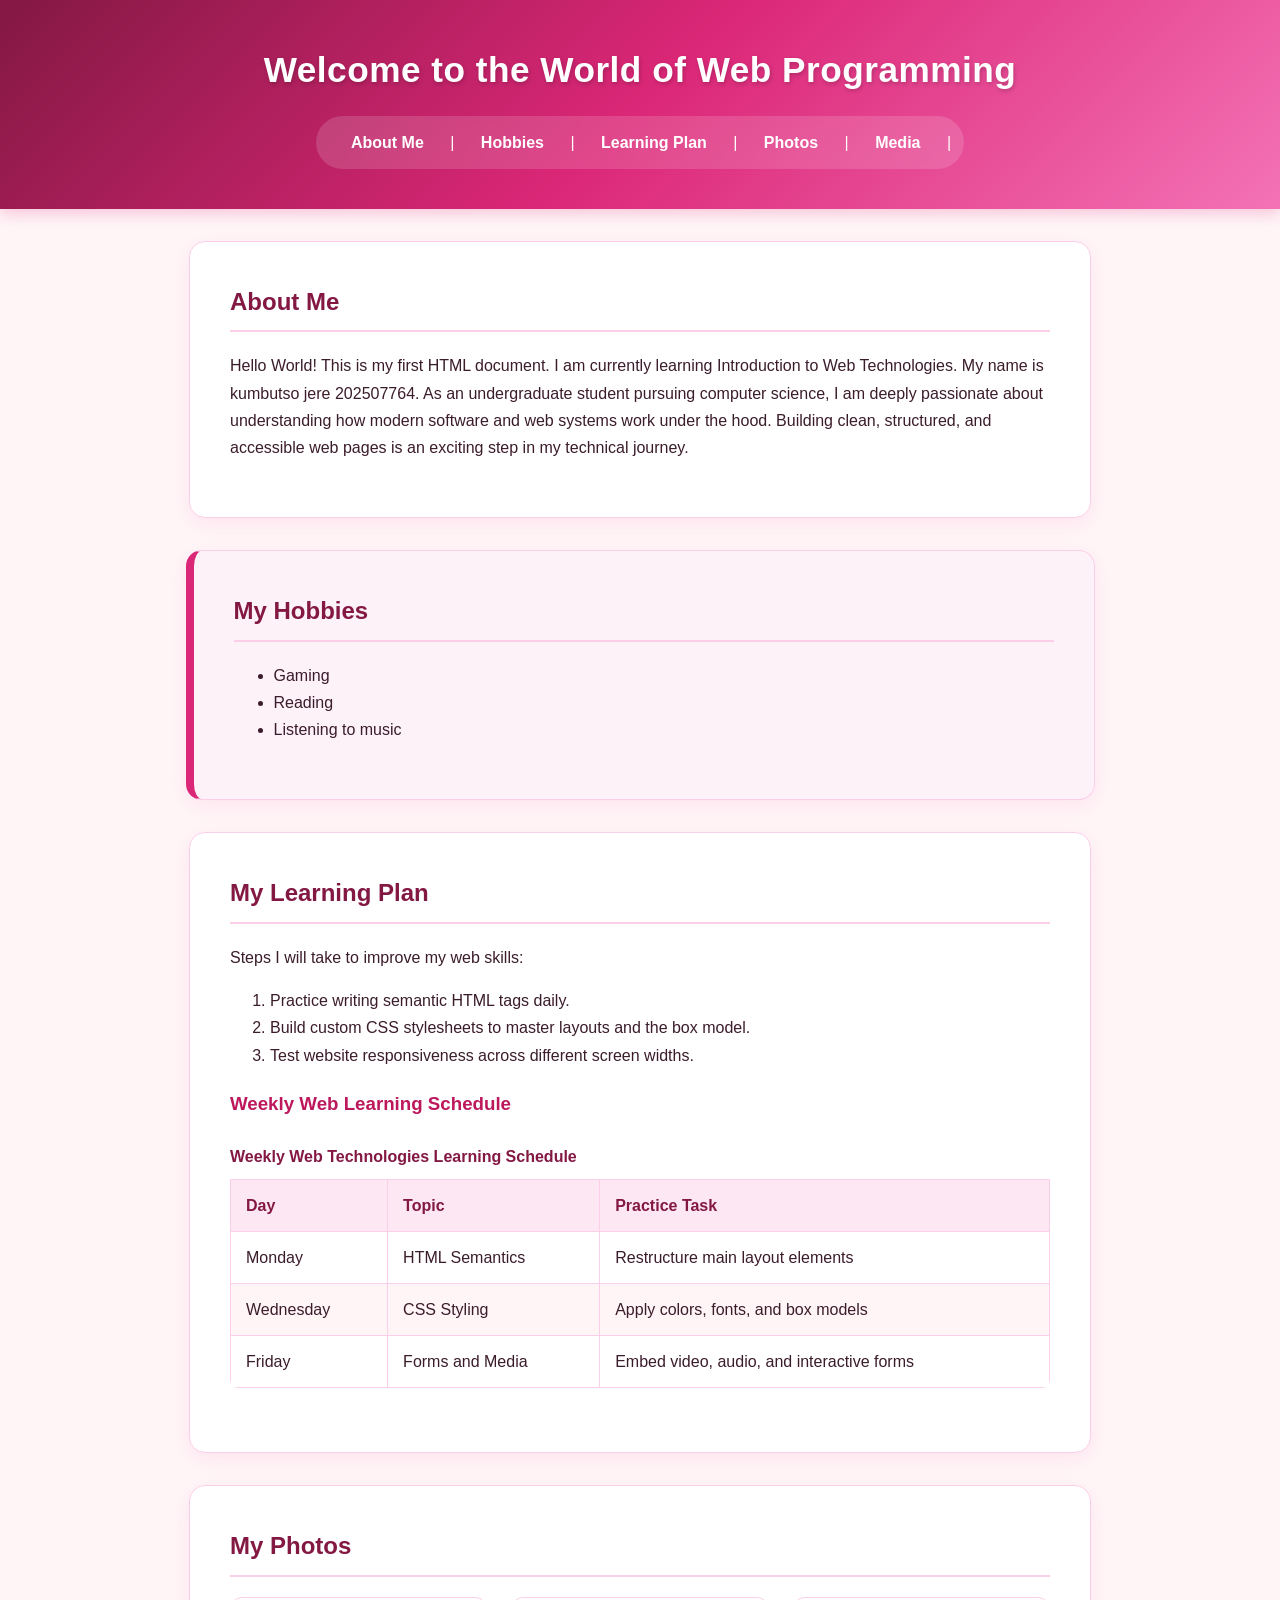
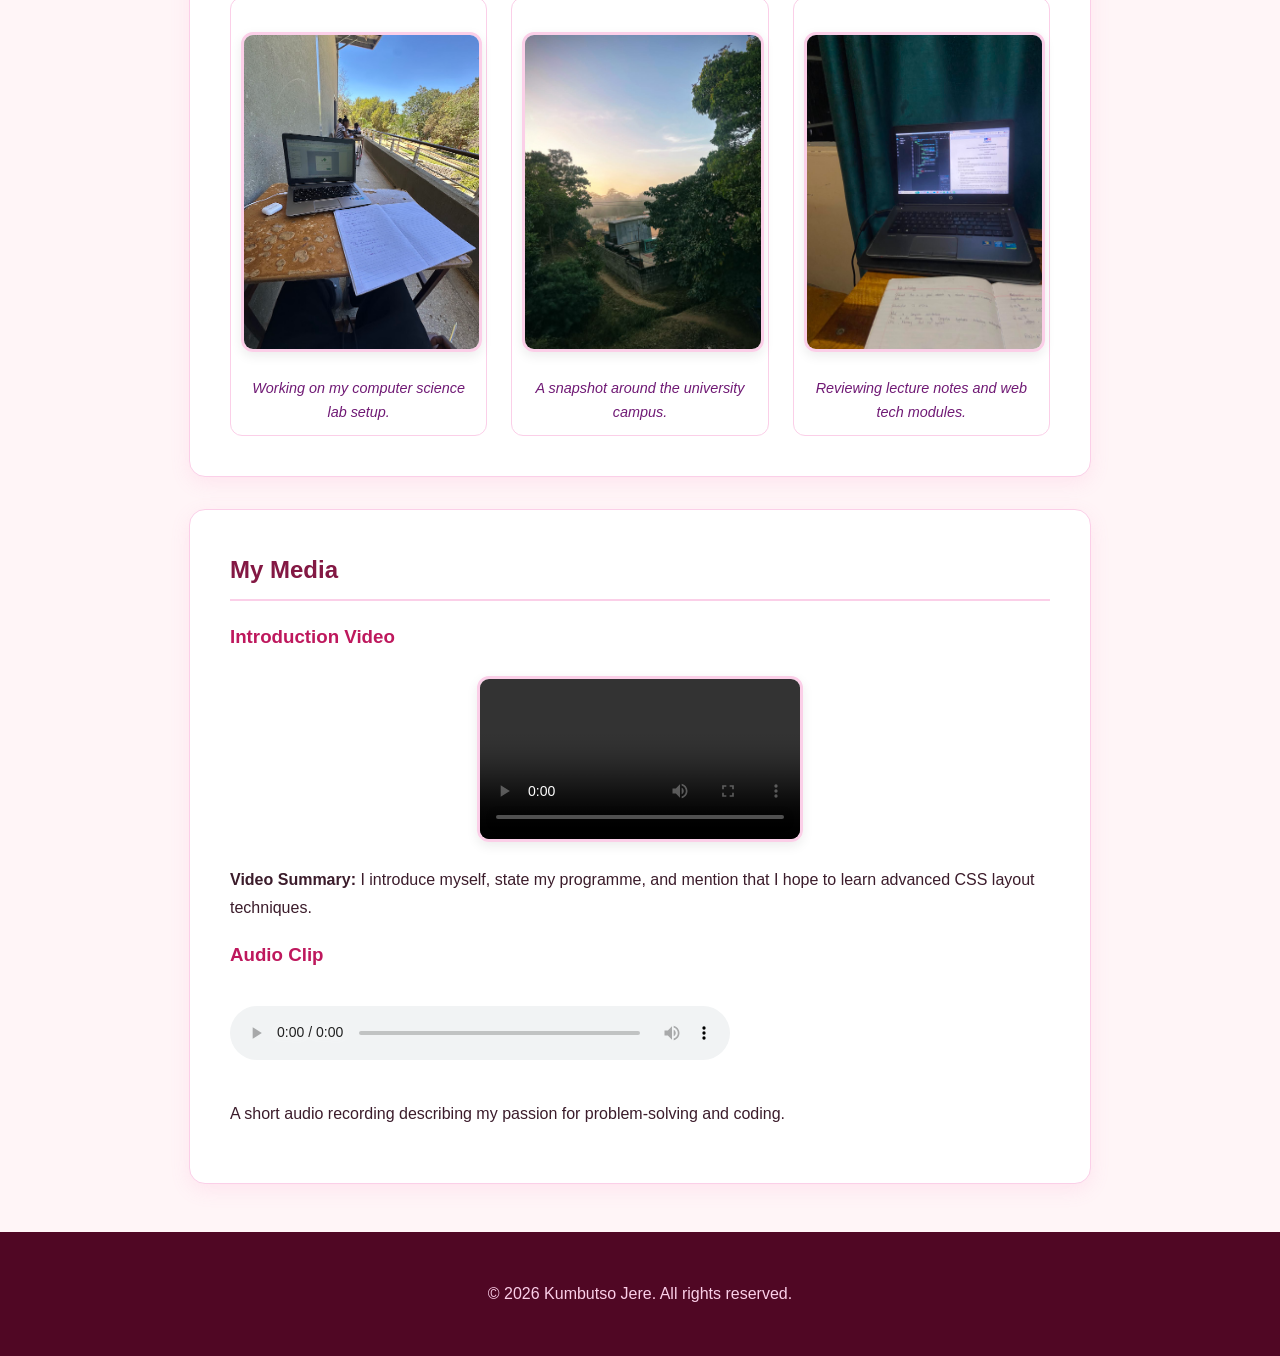
==== index.html @ 0c5e3a0d "first commit" ====
<!DOCTYPE html>
<html lang="en">
<head>
    <meta charset="UTF-8">
    <meta name="viewport" content="width=device-width, initial-scale=1.0">
    <title>Kumbutso Jere - Student Portfolio</title>
    <!-- Link your external stylesheet -->
    <link rel="stylesheet" href="css/styles.css">
</head>
<body>

    <!-- Header & Navigation -->
    <header>
        <h1>Welcome to the World of Web Programming</h1>
        <nav>
            <a href="#about">About Me</a> |
            <a href="#hobbies">Hobbies</a> |
            <a href="#learning-plan">Learning Plan</a> |
            <a href="#photos">Photos</a> |
            <a href="#media">Media</a> |
        </nav>
    </header>

    <!-- Main Content Area -->
    <main>

        <!-- Section 1: About Me -->
        <section id="about" class="content-section">
            <h2>About Me</h2>
            <p>Hello World! This is my first HTML document.
                 I am currently learning Introduction to Web Technologies. My name is kumbutso jere 202507764.
                 As an undergraduate student pursuing computer science, I am deeply passionate about understanding how modern software and web systems work under the hood. Building clean, structured, and accessible web pages is an exciting step in my technical journey.</p>
        </section>

        <!-- Section 2: Hobbies -->
        <section id="hobbies" class="content-section">
            <h2>My Hobbies</h2>
            <!-- Fixed hobby list items -->
            <ul>
                <li>Gaming</li>
                <li>Reading</li>
                <li>Listening to music</li>
            </ul>
        </section>

        <!-- Section 3: Learning Plan -->
        <section id="learning-plan" class="content-section">
            <h2>My Learning Plan</h2>
            <p>Steps I will take to improve my web skills:</p>
            <ol>
                <li>Practice writing semantic HTML tags daily.</li>
                <li>Build custom CSS stylesheets to master layouts and the box model.</li>
                <li>Test website responsiveness across different screen widths.</li>
            </ol>

            <h3>Weekly Web Learning Schedule</h3>
            <table>
                <caption>Weekly Web Technologies Learning Schedule</caption>
                <thead>
                    <tr>
                        <th>Day</th>
                        <th>Topic</th>
                        <th>Practice Task</th>
                    </tr>
                </thead>
                <tbody>
                    <tr>
                        <td>Monday</td>
                        <td>HTML Semantics</td>
                        <td>Restructure main layout elements</td>
                    </tr>
                    <tr>
                        <td>Wednesday</td>
                        <td>CSS Styling</td>
                        <td>Apply colors, fonts, and box models</td>
                    </tr>
                    <tr>
                        <td>Friday</td>
                        <td>Forms and Media</td>
                        <td>Embed video, audio, and interactive forms</td>
                    </tr>
                </tbody>
            </table>
        </section>

        <!-- Section 4: Photos -->
        <section id="photos" class="content-section">
            <h2>My Photos</h2>
            <div class="gallery">
                <figure>
                    <img src="images/photo1.jpeg" alt="Student working on computer setup">
                    <figcaption>Working on my computer science lab setup.</figcaption>
                </figure>
                <figure>
                    <img src="images/photo2.jpeg" alt="Campus grounds at university">
                    <figcaption>A snapshot around the university campus.</figcaption>
                </figure>
                <figure>
                    <img src="images/photo3.jpeg" alt="Textbook and notes open for studying">
                    <figcaption>Reviewing lecture notes and web tech modules.</figcaption>
                </figure>
            </div>
        </section>

        <!-- Section 5: Media -->
        <section id="media" class="content-section">
            <h2>My Media</h2>
            
            <h3>Introduction Video</h3>
            <video controls width="320">
                <source src="videos/intro.mp4" type="video/mp4">
                Your browser does not support the video tag.
            </video>
            <p><strong>Video Summary:</strong> I introduce myself, state my programme, and mention that I hope to learn advanced CSS layout techniques.</p>

            <h3>Audio Clip</h3>
            <audio controls>
                <source src="videos/voice.mp3" type="audio/mpeg">
                Your browser does not support the audio element.
            </audio>
            <p>A short audio recording describing my passion for problem-solving and coding.</p>
        </section>
    </main>

    <!-- Footer -->
    <footer>
        <p>&copy; 2026 Kumbutso Jere. All rights reserved.</p>
    </footer>

</body>
</html>
---- css/styles.css ----
/* ==========================================================================
   ICT251 Activity 2 Stylesheet - Modern Pink & Plum Aesthetic
   ========================================================================== */

/* --- 1. Base Styles & Typography --- */
body {
    font-family: 'Segoe UI', Tahoma, Geneva, Verdana, sans-serif;
    line-height: 1.7;
    color: #3b1c2b; /* Deep plum text for soft, high-contrast readability */
    background-color: #fff5f7; /* Very light blush pink background */
    margin: 0;
    padding: 0;
}

/* --- 2. Header & Banner Design --- */
header {
    background: linear-gradient(135deg, #831843 0%, #db2777 50%, #f472b6 100%);
    color: #ffffff;
    padding: 2.5rem 1rem;
    text-align: center;
    box-shadow: 0 4px 15px rgba(219, 39, 119, 0.25);
}

header h1 {
    color: #ffffff;
    margin: 0 0 1rem 0;
    font-size: 2.2rem;
    letter-spacing: 0.5px;
    text-shadow: 1px 2px 4px rgba(0, 0, 0, 0.2);
}

/* --- 3. Navigation Bar & Hover States --- */
nav {
    background-color: rgba(255, 255, 255, 0.15);
    padding: 0.8rem;
    border-radius: 30px;
    display: inline-block;
    backdrop-filter: blur(5px);
}

nav a {
    color: #ffffff;
    text-decoration: none;
    margin: 0 10px;
    font-weight: 600;
    padding: 6px 12px;
    border-radius: 20px;
    transition: all 0.3s ease;
}

/* Interactive Hover and Focus States */
nav a:hover, nav a:focus {
    background-color: #ffffff;
    color: #831843;
    box-shadow: 0 2px 8px rgba(0, 0, 0, 0.15);
    outline: none;
}

/* General Link Styling */
a {
    color: #db2777;
    text-decoration: none;
    font-weight: 600;
}

a:hover, a:focus {
    color: #9d174d;
    text-decoration: underline;
}

/* --- 4. Main Headings --- */
h2 {
    color: #831843; /* Deep rose-plum heading color */
    border-bottom: 2px solid #fbcfe8;
    padding-bottom: 0.5rem;
    margin-top: 0;
}

h3 {
    color: #be185d;
}

/* --- 5. Class Selector: Repeated Content Card Sections (Box Model) --- */
.content-section {
    background-color: #ffffff;
    padding: 2.5rem;
    margin: 2rem auto;
    max-width: 820px;
    border: 1px solid #fbcfe8; /* Soft pink border */
    border-radius: 16px;
    box-shadow: 0 6px 20px rgba(244, 114, 182, 0.12); /* Subtle rosy shadow */
}

/* --- 6. ID Selector: Unique Section Styling --- */
#hobbies {
    background-color: #fdf2f8; /* Soft pastel pink fill */
    border-left: 8px solid #db2777; /* Bold pink accent bar */
}

/* --- 7. Element Selectors: Responsive Media --- */
img, video {
    max-width: 100%;
    height: auto;
    display: block;
    margin: 1.5rem auto;
    border-radius: 12px;
    border: 3px solid #fbcfe8;
    box-shadow: 0 4px 12px rgba(0, 0, 0, 0.08);
}

audio {
    width: 100%;
    max-width: 500px;
    margin: 1rem 0;
}

/* Photo Gallery Styling */
.gallery {
    display: flex;
    flex-wrap: wrap;
    gap: 1.5rem;
    justify-content: center;
}

.gallery figure {
    margin: 0;
    flex: 1 1 220px;
    max-width: 260px;
    background: #fff;
    padding: 10px;
    border-radius: 12px;
    border: 1px solid #fbcfe8;
}

.gallery figcaption {
    text-align: center;
    font-size: 0.9rem;
    color: #701a75;
    margin-top: 0.5rem;
    font-style: italic;
}

/* --- 8. Table Styling --- */
table {
    width: 100%;
    border-collapse: collapse;
    margin: 1.5rem 0;
    overflow: hidden;
    border-radius: 8px;
}

caption {
    font-weight: bold;
    color: #831843;
    margin-bottom: 0.5rem;
    text-align: left;
}

th, td {
    border: 1px solid #fbcfe8;
    padding: 12px 15px;
    text-align: left;
}

th {
    background-color: #fce7f3; /* Light pink table headers */
    color: #831843;
    font-weight: 700;
}

tr:nth-child(even) {
    background-color: #fff5f7; /* Alternating row blush tint */
}

/* --- 9. Form & Input Control Styling --- */
form div {
    margin-bottom: 1.2rem;
}

label {
    display: block;
    margin-bottom: 0.5rem;
    font-weight: 600;
    color: #831843;
}

input, textarea {
    width: 100%;
    padding: 12px;
    border: 1.5px solid #fbcfe8;
    border-radius: 8px;
    font-size: 1rem;
    box-sizing: border-box;
    background-color: #fffdfd;
    transition: border-color 0.3s, box-shadow 0.3s;
}

/* Form Focus Highlight */
input:focus, textarea:focus {
    border-color: #db2777;
    outline: none;
    box-shadow: 0 0 0 3px rgba(219, 39, 119, 0.2);
}

/* Pink Submit Button with Hover State */
button[type="submit"] {
    background: linear-gradient(135deg, #ec4899 0%, #db2777 100%);
    color: #ffffff;
    padding: 14px 28px;
    border: none;
    border-radius: 25px;
    font-size: 1rem;
    font-weight: 700;
    cursor: pointer;
    box-shadow: 0 4px 12px rgba(219, 39, 119, 0.3);
    transition: transform 0.2s, box-shadow 0.2s, background 0.3s;
}

button[type="submit"]:hover, button[type="submit"]:focus {
    background: linear-gradient(135deg, #db2777 0%, #be185d 100%);
    transform: translateY(-2px);
    box-shadow: 0 6px 16px rgba(190, 24, 93, 0.4);
    outline: none;
}

/* --- 10. Footer Styling --- */
footer {
    text-align: center;
    padding: 2rem;
    background-color: #500724; /* Dark plum footer */
    color: #fbcfe8;
    margin-top: 3rem;
}
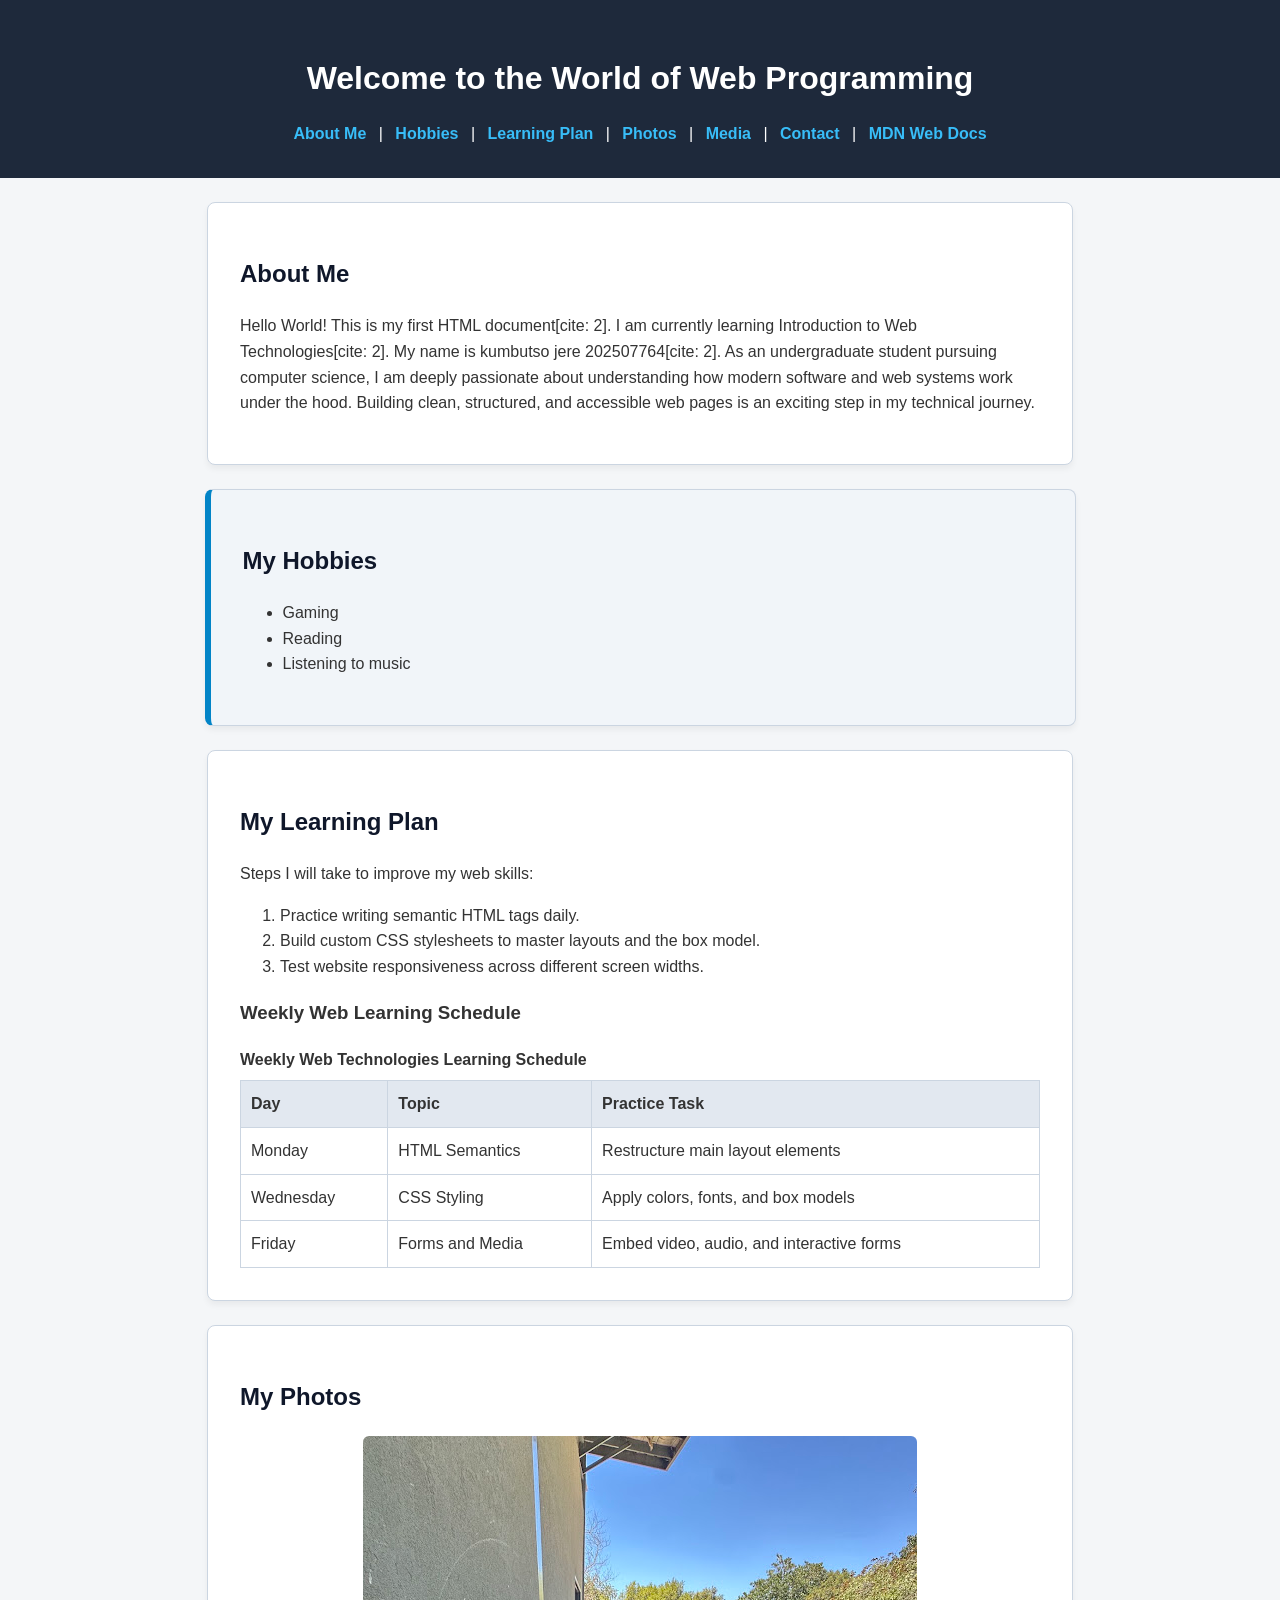
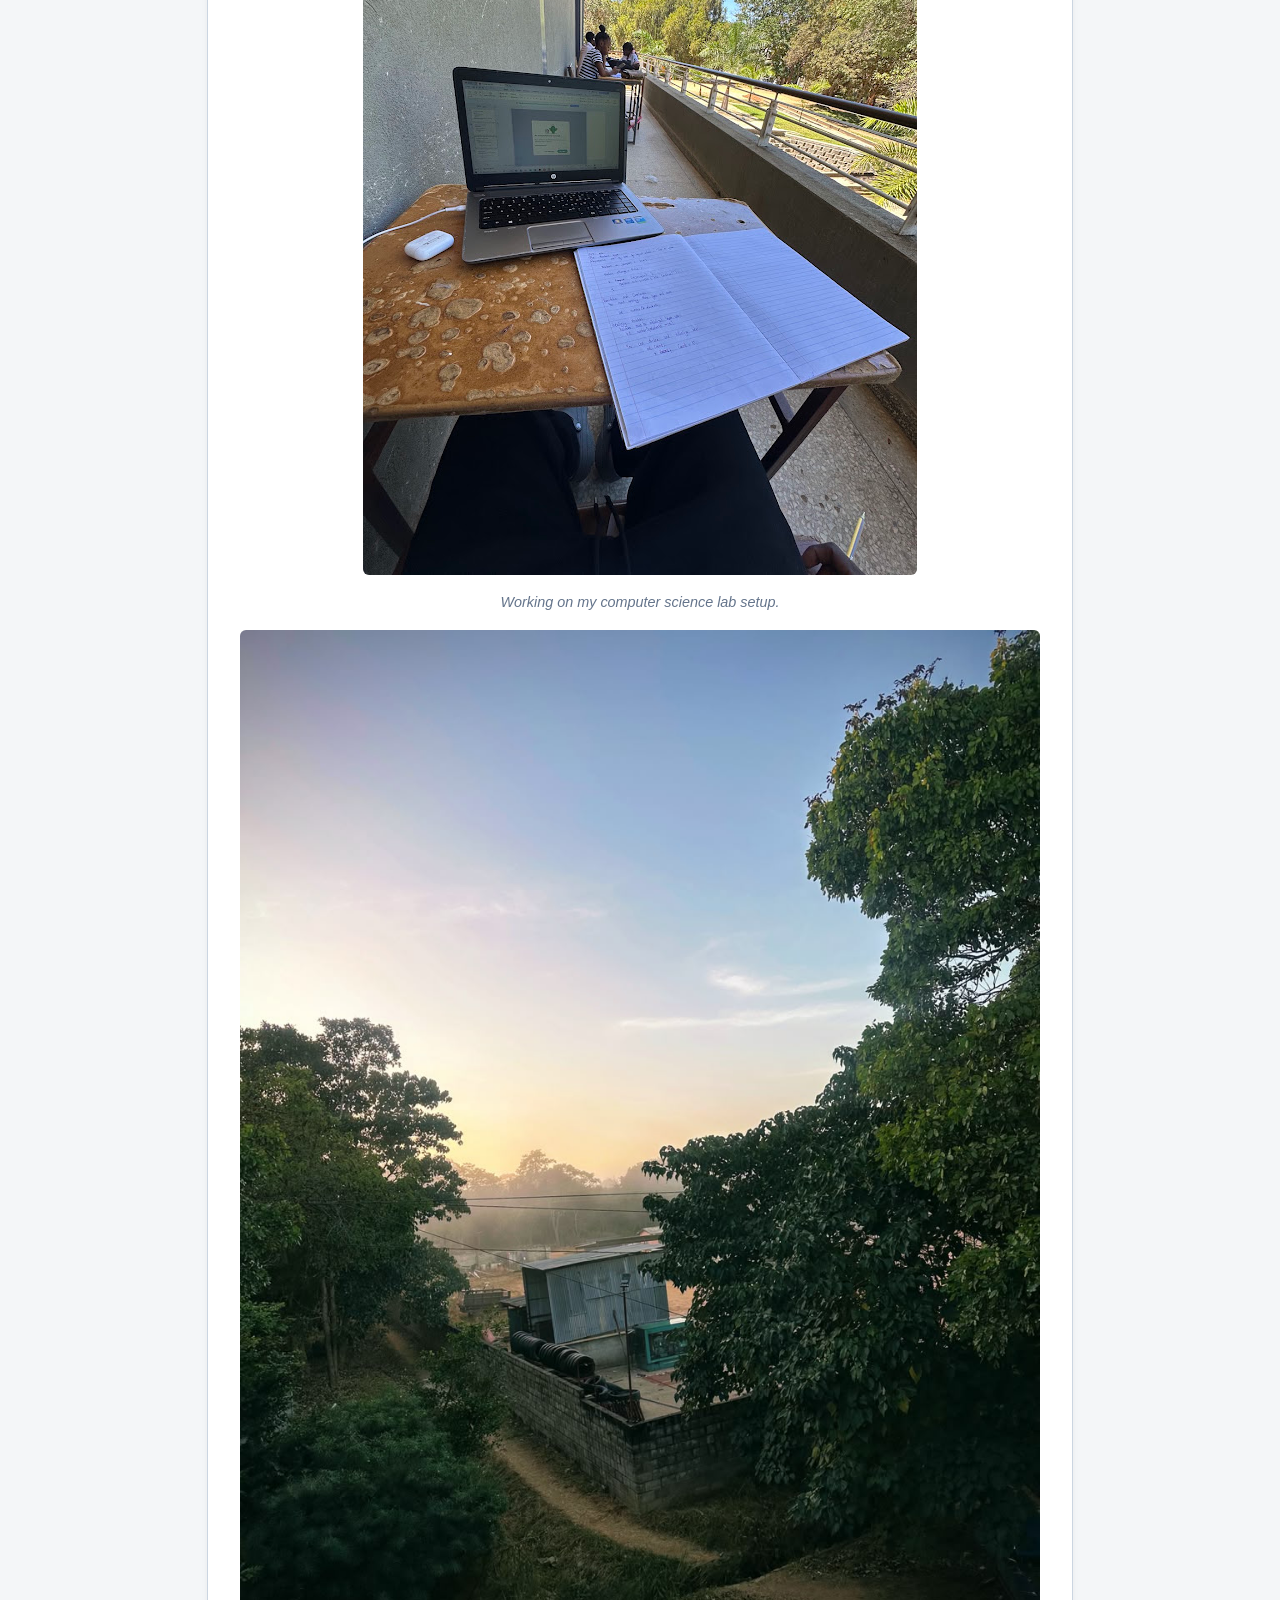
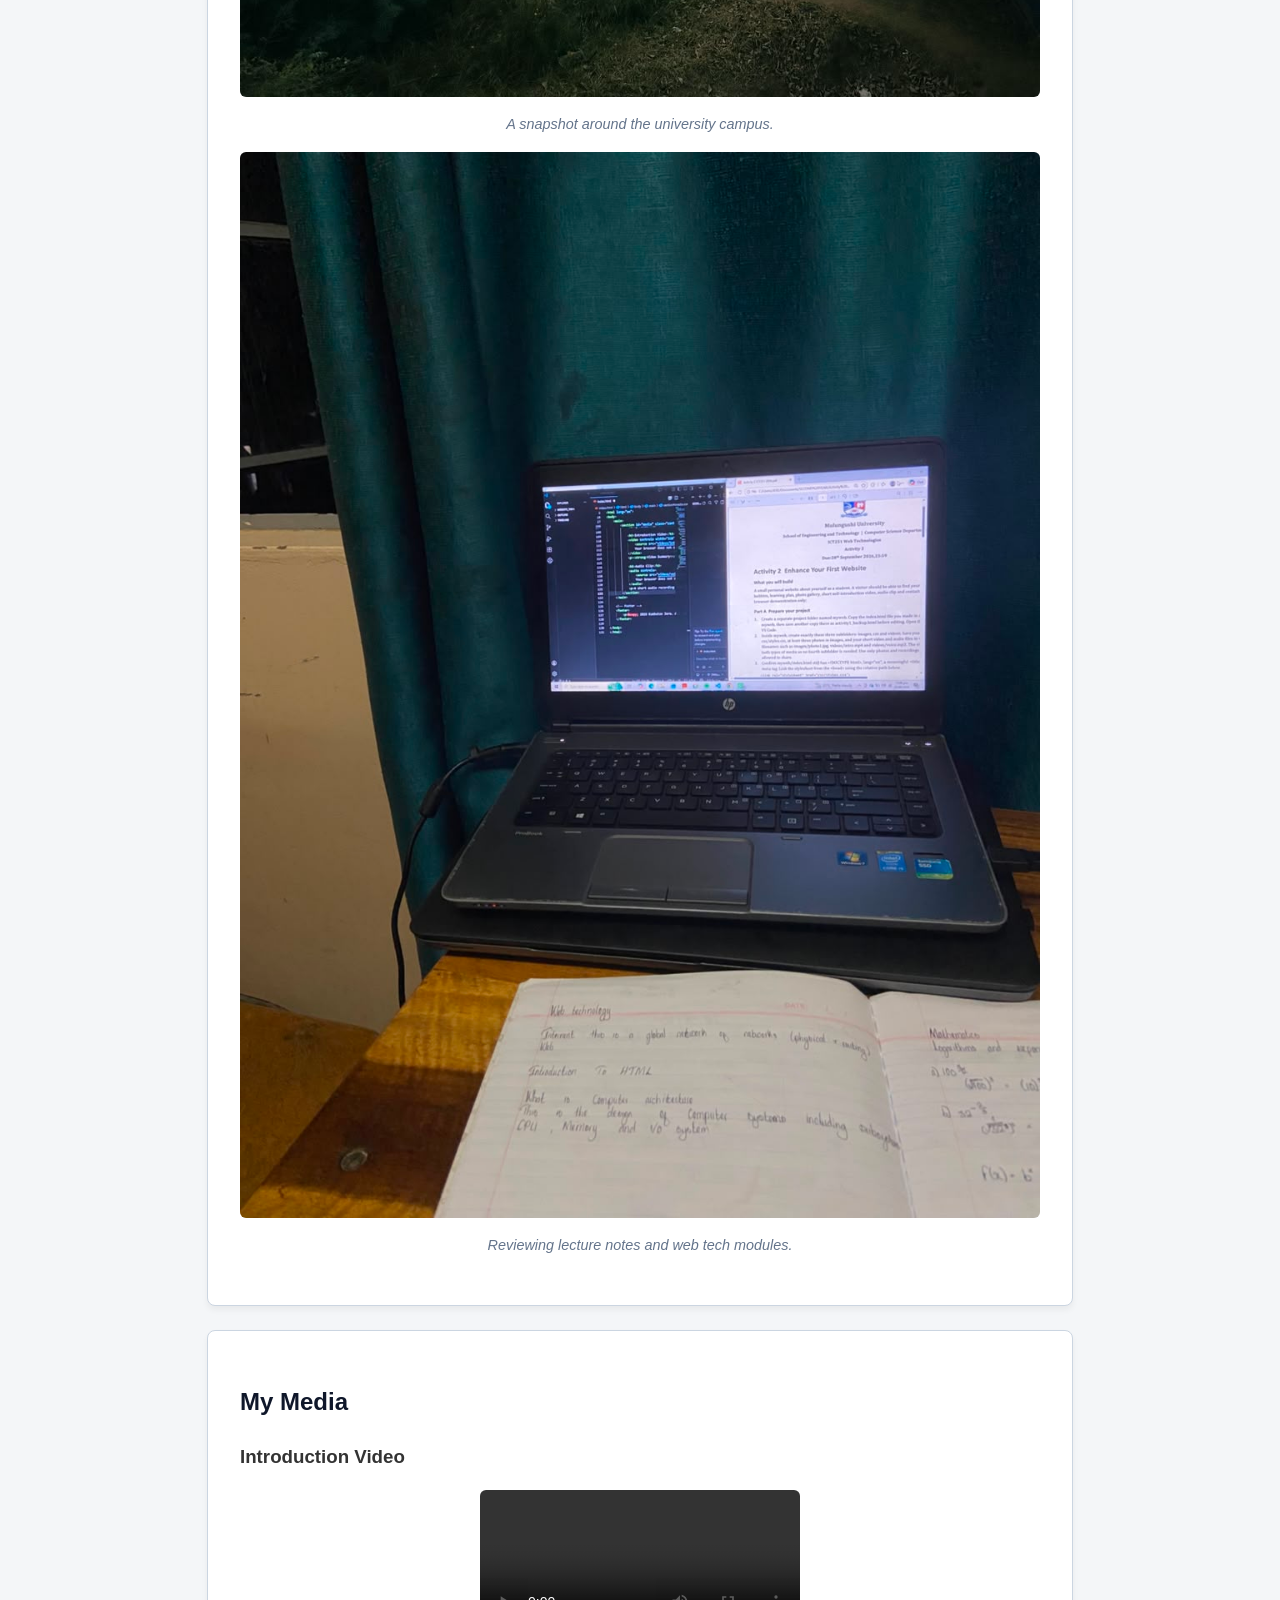
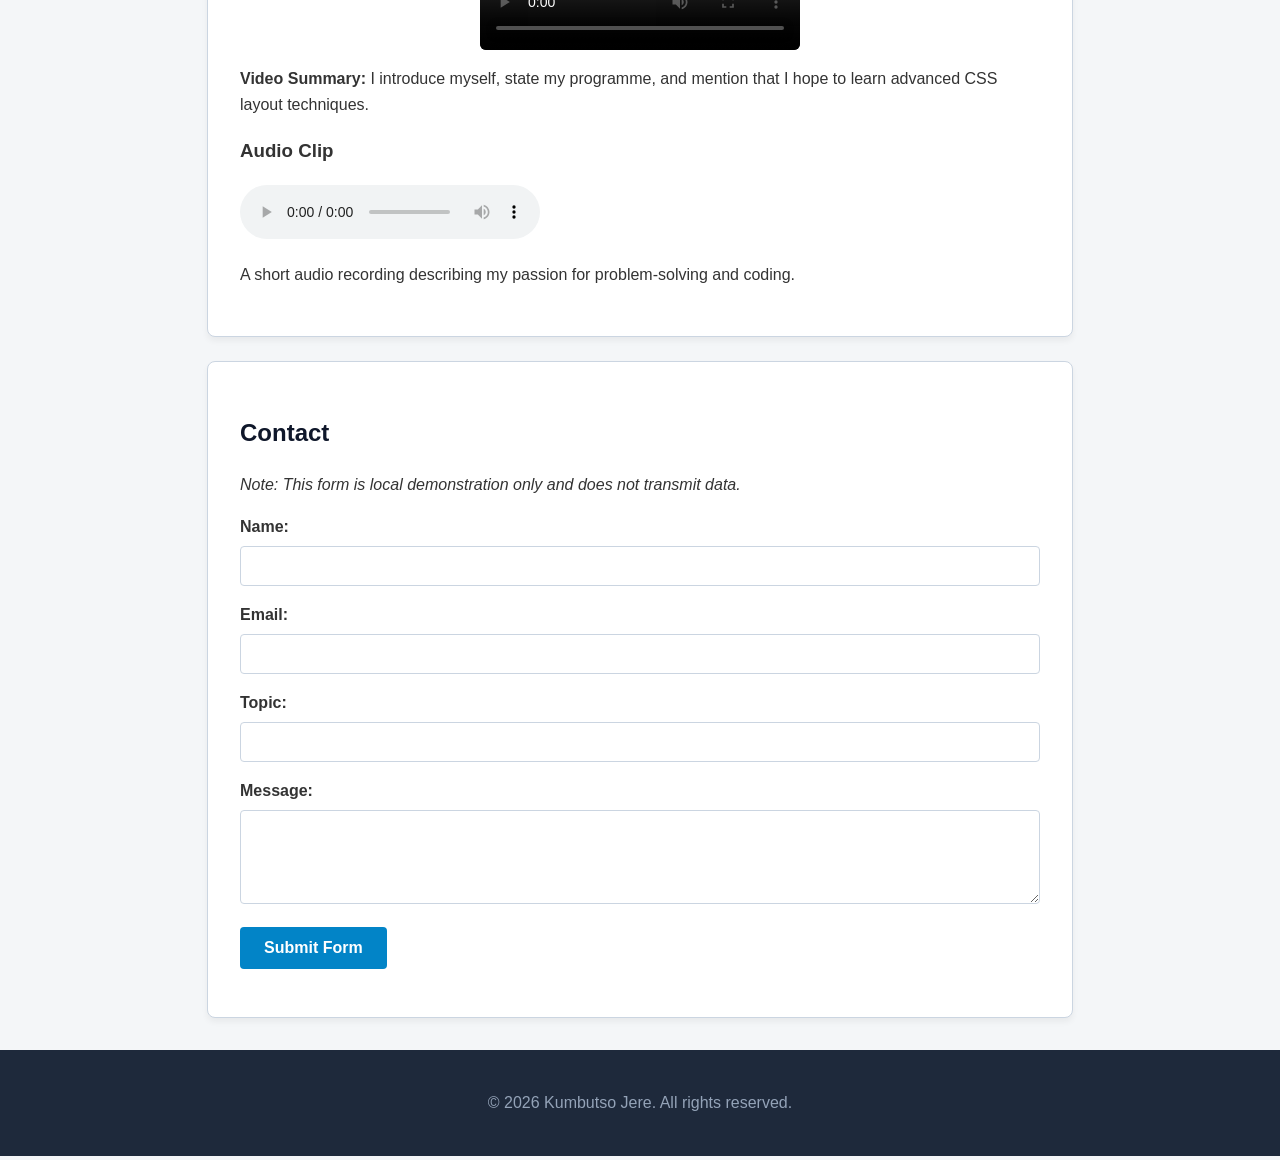
==== commit 92b9d3fe: "final touches" ====
--- a/index.html
+++ b/index.html
@@ -18,6 +18,8 @@
             <a href="#learning-plan">Learning Plan</a> |
             <a href="#photos">Photos</a> |
             <a href="#media">Media</a> |
+            <a href="#contact">Contact</a> |
+            <a href="https://developer.mozilla.org" target="_blank">MDN Web Docs</a>
         </nav>
     </header>
 
@@ -27,9 +29,7 @@
         <!-- Section 1: About Me -->
         <section id="about" class="content-section">
             <h2>About Me</h2>
-            <p>Hello World! This is my first HTML document.
-                 I am currently learning Introduction to Web Technologies. My name is kumbutso jere 202507764.
-                 As an undergraduate student pursuing computer science, I am deeply passionate about understanding how modern software and web systems work under the hood. Building clean, structured, and accessible web pages is an exciting step in my technical journey.</p>
+            <p>Hello World! This is my first HTML document[cite: 2]. I am currently learning Introduction to Web Technologies[cite: 2]. My name is kumbutso jere 202507764[cite: 2]. As an undergraduate student pursuing computer science, I am deeply passionate about understanding how modern software and web systems work under the hood. Building clean, structured, and accessible web pages is an exciting step in my technical journey.</p>
         </section>
 
         <!-- Section 2: Hobbies -->
@@ -120,6 +120,34 @@
             </audio>
             <p>A short audio recording describing my passion for problem-solving and coding.</p>
         </section>
+
+        <!-- Section 6: Contact -->
+        <section id="contact" class="content-section">
+            <h2>Contact</h2>
+            <p><em>Note: This form is local demonstration only and does not transmit data.</em></p>
+            <form action="#" method="POST">
+                <div>
+                    <label for="name">Name:</label>
+                    <input type="text" id="name" name="name" required>
+                </div>
+                <div>
+                    <label for="email">Email:</label>
+                    <input type="email" id="email" name="email" required>
+                </div>
+                <div>
+                    <label for="topic">Topic:</label>
+                    <input type="text" id="topic" name="topic">
+                </div>
+                <div>
+                    <label for="message">Message:</label>
+                    <textarea id="message" name="message" rows="4" required></textarea>
+                </div>
+                <div>
+                    <button type="submit">Submit Form</button>
+                </div>
+            </form>
+        </section>
+
     </main>
 
     <!-- Footer -->
--- a/css/styles.css
+++ b/css/styles.css
@@ -1,233 +1,144 @@
-/* ==========================================================================
-   ICT251 Activity 2 Stylesheet - Modern Pink & Plum Aesthetic
-   ========================================================================== */
-
-/* --- 1. Base Styles & Typography --- */
+/* --- 1. Element Selectors (Base styles for the whole page) --- */
 body {
-    font-family: 'Segoe UI', Tahoma, Geneva, Verdana, sans-serif;
-    line-height: 1.7;
-    color: #3b1c2b; /* Deep plum text for soft, high-contrast readability */
-    background-color: #fff5f7; /* Very light blush pink background */
+    font-family: Arial, sans-serif, sans-serif;
+    line-height: 1.6;
+    color: #333333;
+    background-color: #f4f6f8;
     margin: 0;
     padding: 0;
 }
 
-/* --- 2. Header & Banner Design --- */
 header {
-    background: linear-gradient(135deg, #831843 0%, #db2777 50%, #f472b6 100%);
+    background-color: #1e293b;
     color: #ffffff;
-    padding: 2.5rem 1rem;
+    padding: 2rem 1rem;
     text-align: center;
-    box-shadow: 0 4px 15px rgba(219, 39, 119, 0.25);
+}
+
+h1, h2 {
+    color: #0f172a;
 }
 
 header h1 {
     color: #ffffff;
-    margin: 0 0 1rem 0;
-    font-size: 2.2rem;
-    letter-spacing: 0.5px;
-    text-shadow: 1px 2px 4px rgba(0, 0, 0, 0.2);
+    margin-bottom: 1rem;
 }
 
-/* --- 3. Navigation Bar & Hover States --- */
-nav {
-    background-color: rgba(255, 255, 255, 0.15);
-    padding: 0.8rem;
-    border-radius: 30px;
-    display: inline-block;
-    backdrop-filter: blur(5px);
+/* --- Navigation Styling & Hover States --- */
+nav a {
+    color: #38bdf8;
+    text-decoration: none;
+    margin: 0 8px;
+    font-weight: bold;
 }
 
-nav a {
+nav a:hover, nav a:focus {
     color: #ffffff;
-    text-decoration: none;
-    margin: 0 10px;
-    font-weight: 600;
-    padding: 6px 12px;
-    border-radius: 20px;
-    transition: all 0.3s ease;
-}
-
-/* Interactive Hover and Focus States */
-nav a:hover, nav a:focus {
-    background-color: #ffffff;
-    color: #831843;
-    box-shadow: 0 2px 8px rgba(0, 0, 0, 0.15);
-    outline: none;
-}
-
-/* General Link Styling */
-a {
-    color: #db2777;
-    text-decoration: none;
-    font-weight: 600;
-}
-
-a:hover, a:focus {
-    color: #9d174d;
     text-decoration: underline;
 }
 
-/* --- 4. Main Headings --- */
-h2 {
-    color: #831843; /* Deep rose-plum heading color */
-    border-bottom: 2px solid #fbcfe8;
-    padding-bottom: 0.5rem;
-    margin-top: 0;
+/* --- 2. Class Selector for Repeated Sections (Box Model with Padding, Margin, Border) --- */
+.content-section {
+    background-color: #ffffff;
+    padding: 2rem;
+    margin: 1.5rem auto;
+    max-width: 800px;
+    border: 1px solid #cbd5e1;
+    border-radius: 8px;
+    box-shadow: 0 4px 6px rgba(0, 0, 0, 0.05);
 }
 
-h3 {
-    color: #be185d;
+/* --- 3. ID Selector for One Unique Section --- */
+#hobbies {
+    background-color: #f1f5f9;
+    border-left: 6px solid #0284c7;
 }
 
-/* --- 5. Class Selector: Repeated Content Card Sections (Box Model) --- */
-.content-section {
-    background-color: #ffffff;
-    padding: 2.5rem;
-    margin: 2rem auto;
-    max-width: 820px;
-    border: 1px solid #fbcfe8; /* Soft pink border */
-    border-radius: 16px;
-    box-shadow: 0 6px 20px rgba(244, 114, 182, 0.12); /* Subtle rosy shadow */
-}
-
-/* --- 6. ID Selector: Unique Section Styling --- */
-#hobbies {
-    background-color: #fdf2f8; /* Soft pastel pink fill */
-    border-left: 8px solid #db2777; /* Bold pink accent bar */
-}
-
-/* --- 7. Element Selectors: Responsive Media --- */
+/* --- 4. Element Selector for Responsive Images and Videos --- */
 img, video {
     max-width: 100%;
     height: auto;
     display: block;
-    margin: 1.5rem auto;
-    border-radius: 12px;
-    border: 3px solid #fbcfe8;
-    box-shadow: 0 4px 12px rgba(0, 0, 0, 0.08);
+    margin: 1rem auto;
+    border-radius: 6px;
 }
 
-audio {
-    width: 100%;
-    max-width: 500px;
+/* Gallery Layout Styling */
+.gallery figure {
     margin: 1rem 0;
-}
-
-/* Photo Gallery Styling */
-.gallery {
-    display: flex;
-    flex-wrap: wrap;
-    gap: 1.5rem;
-    justify-content: center;
-}
-
-.gallery figure {
-    margin: 0;
-    flex: 1 1 220px;
-    max-width: 260px;
-    background: #fff;
-    padding: 10px;
-    border-radius: 12px;
-    border: 1px solid #fbcfe8;
+    text-align: center;
 }
 
 .gallery figcaption {
-    text-align: center;
+    font-style: italic;
+    color: #64748b;
     font-size: 0.9rem;
-    color: #701a75;
-    margin-top: 0.5rem;
-    font-style: italic;
 }
 
-/* --- 8. Table Styling --- */
+/* --- Table Styling --- */
 table {
     width: 100%;
     border-collapse: collapse;
-    margin: 1.5rem 0;
-    overflow: hidden;
-    border-radius: 8px;
+    margin-top: 1rem;
 }
 
 caption {
     font-weight: bold;
-    color: #831843;
     margin-bottom: 0.5rem;
     text-align: left;
 }
 
 th, td {
-    border: 1px solid #fbcfe8;
-    padding: 12px 15px;
+    border: 1px solid #cbd5e1;
+    padding: 10px;
     text-align: left;
 }
 
 th {
-    background-color: #fce7f3; /* Light pink table headers */
-    color: #831843;
-    font-weight: 700;
+    background-color: #e2e8f0;
 }
 
-tr:nth-child(even) {
-    background-color: #fff5f7; /* Alternating row blush tint */
-}
-
-/* --- 9. Form & Input Control Styling --- */
+/* --- Form and Interactive Button Styling --- */
 form div {
-    margin-bottom: 1.2rem;
+    margin-bottom: 1rem;
 }
 
 label {
     display: block;
-    margin-bottom: 0.5rem;
-    font-weight: 600;
-    color: #831843;
+    margin-bottom: 0.4rem;
+    font-weight: bold;
 }
 
 input, textarea {
     width: 100%;
-    padding: 12px;
-    border: 1.5px solid #fbcfe8;
-    border-radius: 8px;
+    padding: 10px;
+    border: 1px solid #cbd5e1;
+    border-radius: 4px;
     font-size: 1rem;
     box-sizing: border-box;
-    background-color: #fffdfd;
-    transition: border-color 0.3s, box-shadow 0.3s;
 }
 
-/* Form Focus Highlight */
-input:focus, textarea:focus {
-    border-color: #db2777;
-    outline: none;
-    box-shadow: 0 0 0 3px rgba(219, 39, 119, 0.2);
-}
-
-/* Pink Submit Button with Hover State */
 button[type="submit"] {
-    background: linear-gradient(135deg, #ec4899 0%, #db2777 100%);
-    color: #ffffff;
-    padding: 14px 28px;
+    background-color: #0284c7;
+    color: white;
+    padding: 12px 24px;
     border: none;
-    border-radius: 25px;
+    border-radius: 4px;
     font-size: 1rem;
-    font-weight: 700;
     cursor: pointer;
-    box-shadow: 0 4px 12px rgba(219, 39, 119, 0.3);
-    transition: transform 0.2s, box-shadow 0.2s, background 0.3s;
+    font-weight: bold;
+    transition: background-color 0.2s;
 }
 
 button[type="submit"]:hover, button[type="submit"]:focus {
-    background: linear-gradient(135deg, #db2777 0%, #be185d 100%);
-    transform: translateY(-2px);
-    box-shadow: 0 6px 16px rgba(190, 24, 93, 0.4);
-    outline: none;
+    background-color: #0369a1;
 }
 
-/* --- 10. Footer Styling --- */
+/* --- Footer Styling --- */
 footer {
     text-align: center;
-    padding: 2rem;
-    background-color: #500724; /* Dark plum footer */
-    color: #fbcfe8;
-    margin-top: 3rem;
+    padding: 1.5rem;
+    background-color: #1e293b;
+    color: #94a3b8;
+    margin-top: 2rem;
 }
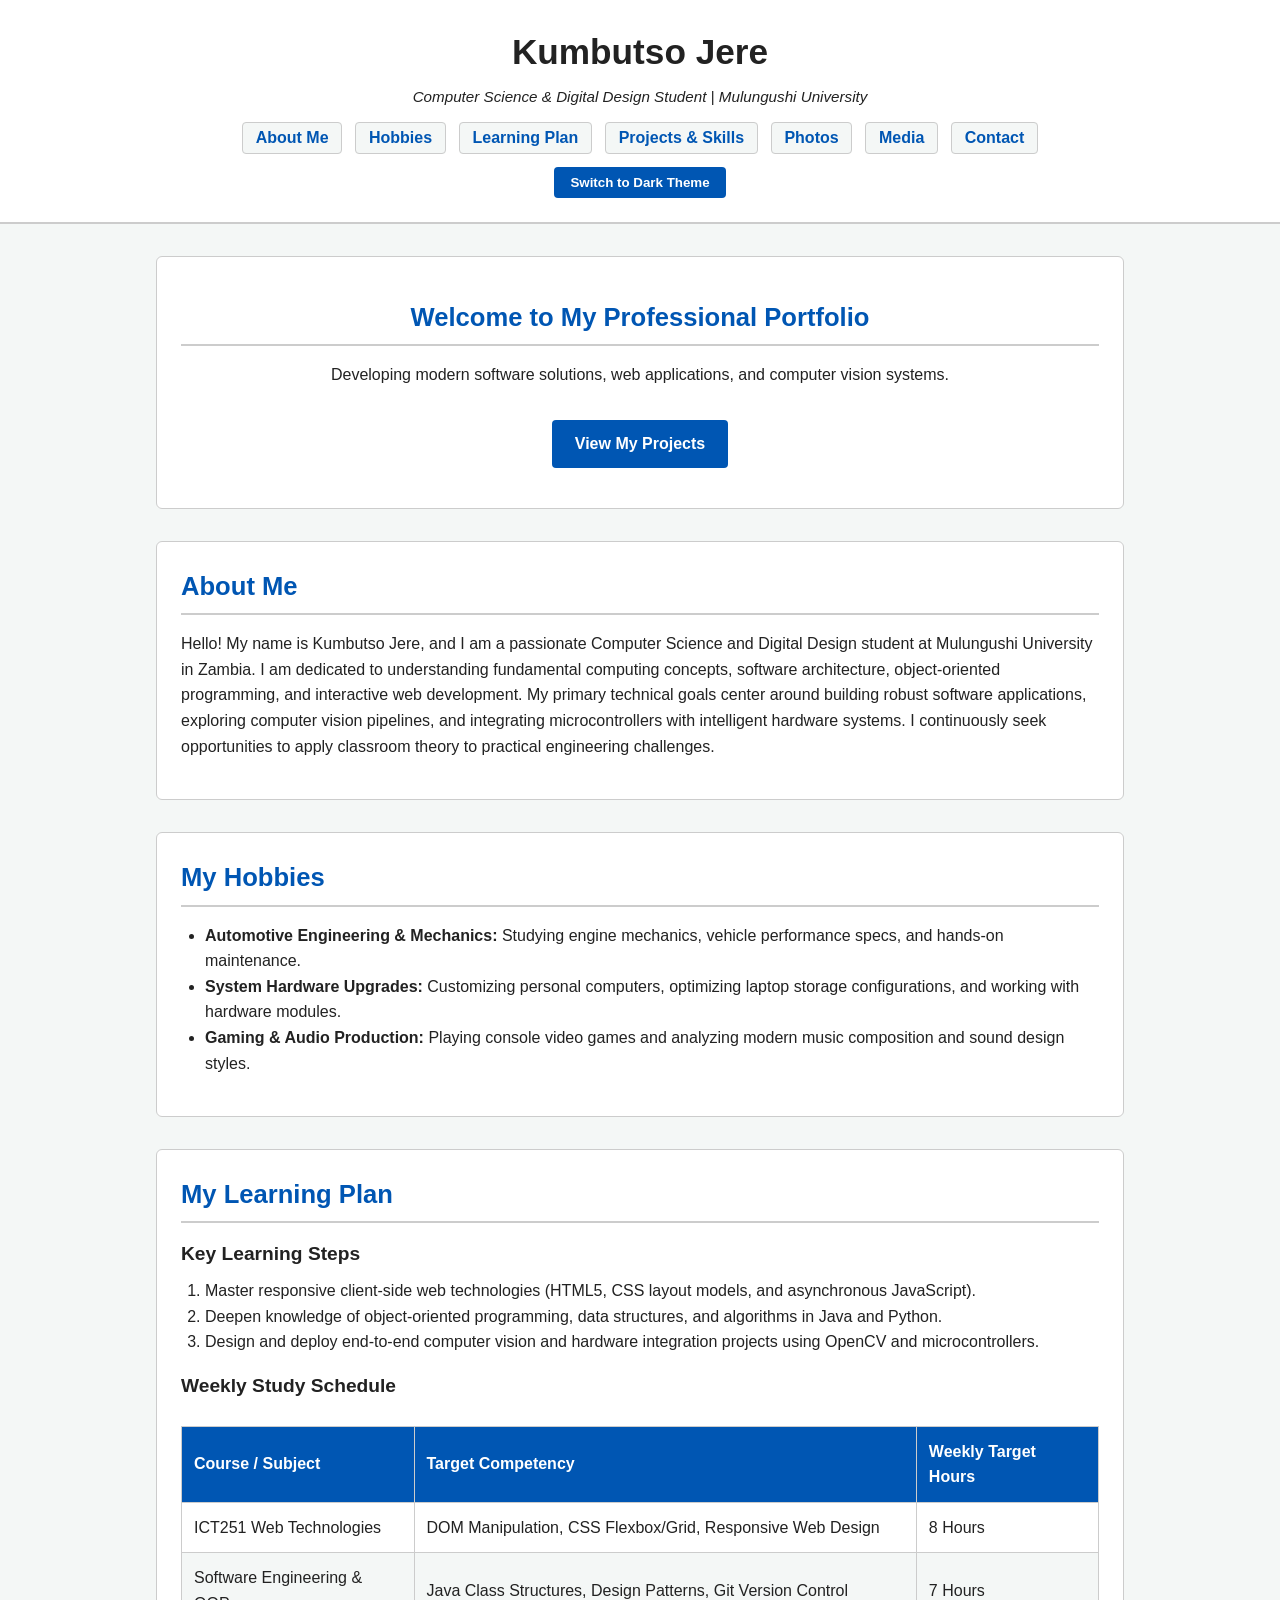
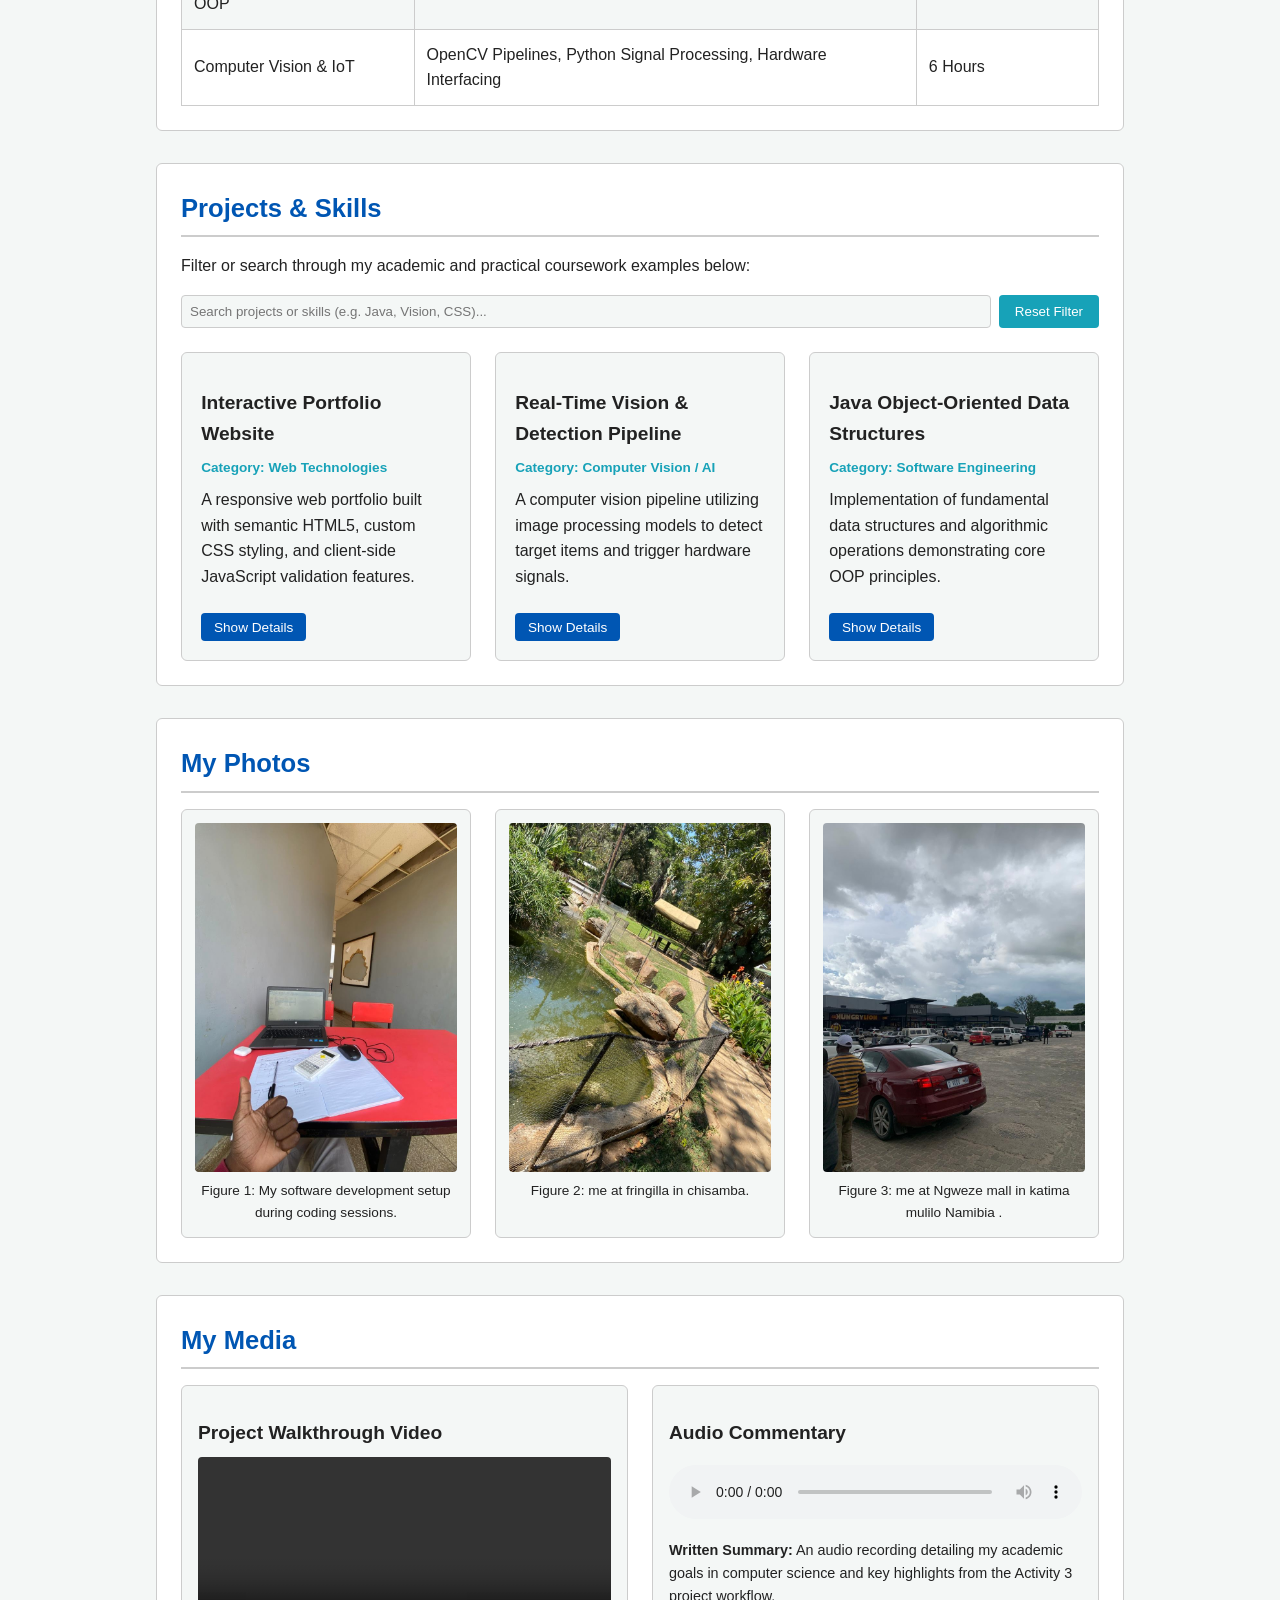
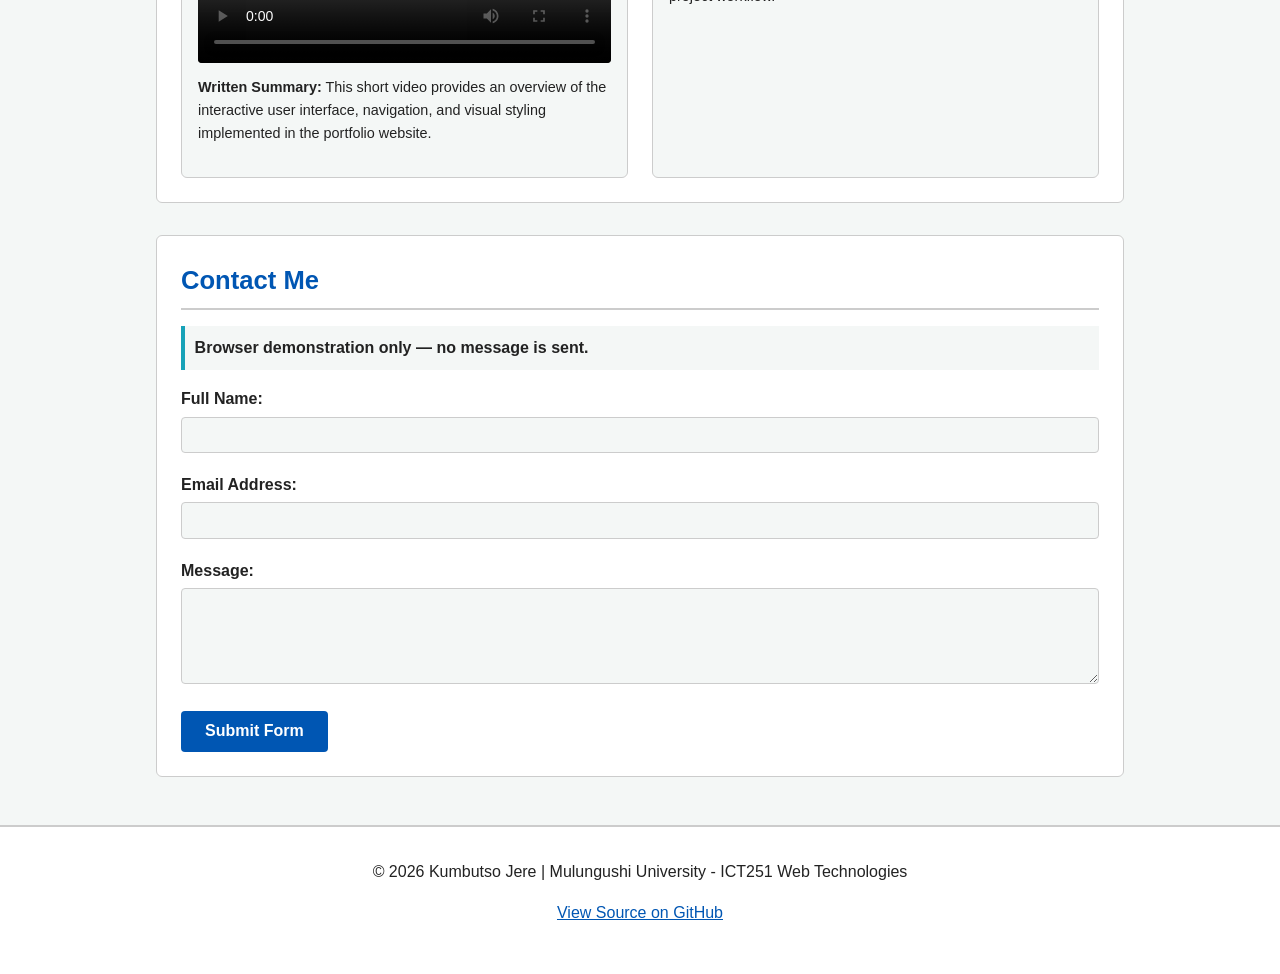
==== commit ffba6eb5: "activity 3" ====
--- a/index.html
+++ b/index.html
@@ -3,156 +3,244 @@
 <head>
     <meta charset="UTF-8">
     <meta name="viewport" content="width=device-width, initial-scale=1.0">
-    <title>Kumbutso Jere - Student Portfolio</title>
-    <!-- Link your external stylesheet -->
+    <title>Kumbutso Jere | Student Portfolio</title>
     <link rel="stylesheet" href="css/styles.css">
+    <script src="js/script.js" defer></script>
 </head>
 <body>
 
-    <!-- Header & Navigation -->
-    <header>
-        <h1>Welcome to the World of Web Programming</h1>
-        <nav>
-            <a href="#about">About Me</a> |
-            <a href="#hobbies">Hobbies</a> |
-            <a href="#learning-plan">Learning Plan</a> |
-            <a href="#photos">Photos</a> |
-            <a href="#media">Media</a> |
-            <a href="#contact">Contact</a> |
-            <a href="https://developer.mozilla.org" target="_blank">MDN Web Docs</a>
+    <!-- Main Header & Navigation -->
+    <header id="site-header">
+        <div class="header-content">
+            <h1>Kumbutso Jere</h1>
+            <p class="tagline">Computer Science & Digital Design Student | Mulungushi University</p>
+        </div>
+        
+        <nav id="main-nav" aria-label="Main Navigation">
+            <ul>
+                <li><a href="#about">About Me</a></li>
+                <li><a href="#hobbies">Hobbies</a></li>
+                <li><a href="#plan">Learning Plan</a></li>
+                <li><a href="#projects">Projects & Skills</a></li>
+                <li><a href="#photos">Photos</a></li>
+                <li><a href="#media">Media</a></li>
+                <li><a href="#contact">Contact</a></li>
+            </ul>
         </nav>
+
+        <button id="theme-toggle-btn" class="theme-btn" type="button">Switch to Dark Theme</button>
     </header>
 
-    <!-- Main Content Area -->
     <main>
 
-        <!-- Section 1: About Me -->
+        <!-- Intro Hero Area -->
+        <section id="hero" class="hero-section">
+            <div class="hero-card">
+                <h2>Welcome to My Professional Portfolio</h2>
+                <p>Developing modern software solutions, web applications, and computer vision systems.</p>
+                <a href="#projects" class="cta-button">View My Projects</a>
+            </div>
+        </section>
+
+        <!-- About Me Section (>= 50 words) -->
         <section id="about" class="content-section">
             <h2>About Me</h2>
-            <p>Hello World! This is my first HTML document[cite: 2]. I am currently learning Introduction to Web Technologies[cite: 2]. My name is kumbutso jere 202507764[cite: 2]. As an undergraduate student pursuing computer science, I am deeply passionate about understanding how modern software and web systems work under the hood. Building clean, structured, and accessible web pages is an exciting step in my technical journey.</p>
-        </section>
-
-        <!-- Section 2: Hobbies -->
+            <p>
+                Hello! My name is Kumbutso Jere, and I am a passionate Computer Science and Digital Design student at Mulungushi University in Zambia. I am dedicated to understanding fundamental computing concepts, software architecture, object-oriented programming, and interactive web development. My primary technical goals center around building robust software applications, exploring computer vision pipelines, and integrating microcontrollers with intelligent hardware systems. I continuously seek opportunities to apply classroom theory to practical engineering challenges.
+            </p>
+        </section>
+
+        <!-- Hobbies Section (At least 3) -->
         <section id="hobbies" class="content-section">
             <h2>My Hobbies</h2>
-            <!-- Fixed hobby list items -->
-            <ul>
-                <li>Gaming</li>
-                <li>Reading</li>
-                <li>Listening to music</li>
+            <ul class="hobbies-list">
+                <li><strong>Automotive Engineering & Mechanics:</strong> Studying engine mechanics, vehicle performance specs, and hands-on maintenance.</li>
+                <li><strong>System Hardware Upgrades:</strong> Customizing personal computers, optimizing laptop storage configurations, and working with hardware modules.</li>
+                <li><strong>Gaming & Audio Production:</strong> Playing console video games and analyzing modern music composition and sound design styles.</li>
             </ul>
         </section>
 
-        <!-- Section 3: Learning Plan -->
-        <section id="learning-plan" class="content-section">
+        <!-- Learning Plan Section (3 steps + table) -->
+        <section id="plan" class="content-section">
             <h2>My Learning Plan</h2>
-            <p>Steps I will take to improve my web skills:</p>
-            <ol>
-                <li>Practice writing semantic HTML tags daily.</li>
-                <li>Build custom CSS stylesheets to master layouts and the box model.</li>
-                <li>Test website responsiveness across different screen widths.</li>
+            
+            <h3>Key Learning Steps</h3>
+            <ol class="plan-steps">
+                <li>Master responsive client-side web technologies (HTML5, CSS layout models, and asynchronous JavaScript).</li>
+                <li>Deepen knowledge of object-oriented programming, data structures, and algorithms in Java and Python.</li>
+                <li>Design and deploy end-to-end computer vision and hardware integration projects using OpenCV and microcontrollers.</li>
             </ol>
 
-            <h3>Weekly Web Learning Schedule</h3>
-            <table>
-                <caption>Weekly Web Technologies Learning Schedule</caption>
-                <thead>
-                    <tr>
-                        <th>Day</th>
-                        <th>Topic</th>
-                        <th>Practice Task</th>
-                    </tr>
-                </thead>
-                <tbody>
-                    <tr>
-                        <td>Monday</td>
-                        <td>HTML Semantics</td>
-                        <td>Restructure main layout elements</td>
-                    </tr>
-                    <tr>
-                        <td>Wednesday</td>
-                        <td>CSS Styling</td>
-                        <td>Apply colors, fonts, and box models</td>
-                    </tr>
-                    <tr>
-                        <td>Friday</td>
-                        <td>Forms and Media</td>
-                        <td>Embed video, audio, and interactive forms</td>
-                    </tr>
-                </tbody>
-            </table>
-        </section>
-
-        <!-- Section 4: Photos -->
+            <h3>Weekly Study Schedule</h3>
+            <div class="table-wrapper">
+                <table class="data-table">
+                    <thead>
+                        <tr>
+                            <th scope="col">Course / Subject</th>
+                            <th scope="col">Target Competency</th>
+                            <th scope="col">Weekly Target Hours</th>
+                        </tr>
+                    </thead>
+                    <tbody>
+                        <tr>
+                            <td>ICT251 Web Technologies</td>
+                            <td>DOM Manipulation, CSS Flexbox/Grid, Responsive Web Design</td>
+                            <td>8 Hours</td>
+                        </tr>
+                        <tr>
+                            <td>Software Engineering & OOP</td>
+                            <td>Java Class Structures, Design Patterns, Git Version Control</td>
+                            <td>7 Hours</td>
+                        </tr>
+                        <tr>
+                            <td>Computer Vision & IoT</td>
+                            <td>OpenCV Pipelines, Python Signal Processing, Hardware Interfacing</td>
+                            <td>6 Hours</td>
+                        </tr>
+                    </tbody>
+                </table>
+            </div>
+        </section>
+
+        <!-- Projects & Skills Section (At least 3 examples) -->
+        <section id="projects" class="content-section">
+            <h2>Projects & Skills</h2>
+            <p>Filter or search through my academic and practical coursework examples below:</p>
+
+            <!-- Search / Filter Feature Controls -->
+            <div class="search-box">
+                <label for="project-search-input" class="visually-hidden">Search Projects:</label>
+                <input type="text" id="project-search-input" placeholder="Search projects or skills (e.g. Java, Vision, CSS)...">
+                <button id="reset-search-btn" type="button" class="btn-secondary">Reset Filter</button>
+            </div>
+
+            <p id="no-search-results" class="no-results-msg hidden">No matching projects or skills found. Try another search term.</p>
+
+            <div class="projects-grid" id="projects-list">
+                <!-- Project 1 -->
+                <article class="project-card">
+                    <h3>Interactive Portfolio Website</h3>
+                    <p class="project-tag">Category: Web Technologies</p>
+                    <p class="project-summary">A responsive web portfolio built with semantic HTML5, custom CSS styling, and client-side JavaScript validation features.</p>
+                    <button type="button" class="toggle-details-btn">Show Details</button>
+                    <div class="project-details hidden">
+                        <p><strong>Key Tools:</strong> HTML5, CSS Flexbox/Grid, Vanilla JavaScript, VS Code Live Server, Render Deployment.</p>
+                    </div>
+                </article>
+
+                <!-- Project 2 -->
+                <article class="project-card">
+                    <h3>Real-Time Vision & Detection Pipeline</h3>
+                    <p class="project-tag">Category: Computer Vision / AI</p>
+                    <p class="project-summary">A computer vision pipeline utilizing image processing models to detect target items and trigger hardware signals.</p>
+                    <button type="button" class="toggle-details-btn">Show Details</button>
+                    <div class="project-details hidden">
+                        <p><strong>Key Tools:</strong> Python, OpenCV, MATLAB, Arduino Microcontroller.</p>
+                    </div>
+                </article>
+
+                <!-- Project 3 -->
+                <article class="project-card">
+                    <h3>Java Object-Oriented Data Structures</h3>
+                    <p class="project-tag">Category: Software Engineering</p>
+                    <p class="project-summary">Implementation of fundamental data structures and algorithmic operations demonstrating core OOP principles.</p>
+                    <button type="button" class="toggle-details-btn">Show Details</button>
+                    <div class="project-details hidden">
+                        <p><strong>Key Tools:</strong> Java, JDK 21, IntelliJ IDEA, Object-Oriented Design.</p>
+                    </div>
+                </article>
+            </div>
+        </section>
+
+        <!-- Photos Section (3 captioned photos) -->
         <section id="photos" class="content-section">
             <h2>My Photos</h2>
-            <div class="gallery">
-                <figure>
-                    <img src="images/photo1.jpeg" alt="Student working on computer setup">
-                    <figcaption>Working on my computer science lab setup.</figcaption>
+            <div class="photo-gallery">
+                <figure class="gallery-item">
+                    <img src="images/photo1.jpeg" alt="Development environment set up on desktop computer with active code editor">
+                    <figcaption>Figure 1: My software development setup during coding sessions.</figcaption>
                 </figure>
-                <figure>
-                    <img src="images/photo2.jpeg" alt="Campus grounds at university">
-                    <figcaption>A snapshot around the university campus.</figcaption>
+
+                <figure class="gallery-item">
+                    <img src="images/photo2.jpeg" alt="Microcontroller and electronic components assembled on a breadboard">
+                    <figcaption>Figure 2: me at fringilla in chisamba.</figcaption>
                 </figure>
-                <figure>
-                    <img src="images/photo3.jpeg" alt="Textbook and notes open for studying">
-                    <figcaption>Reviewing lecture notes and web tech modules.</figcaption>
+
+                <figure class="gallery-item">
+                    <img src="images/photo3.jpeg" alt="Mulungushi University campus building and outdoor study areas">
+                    <figcaption>Figure 3: me at Ngweze mall in katima mulilo Namibia .</figcaption>
                 </figure>
             </div>
         </section>
 
-        <!-- Section 5: Media -->
+        <!-- Media Section (Video & Audio with summaries) -->
         <section id="media" class="content-section">
             <h2>My Media</h2>
             
-            <h3>Introduction Video</h3>
-            <video controls width="320">
-                <source src="videos/intro.mp4" type="video/mp4">
-                Your browser does not support the video tag.
-            </video>
-            <p><strong>Video Summary:</strong> I introduce myself, state my programme, and mention that I hope to learn advanced CSS layout techniques.</p>
-
-            <h3>Audio Clip</h3>
-            <audio controls>
-                <source src="videos/voice.mp3" type="audio/mpeg">
-                Your browser does not support the audio element.
-            </audio>
-            <p>A short audio recording describing my passion for problem-solving and coding.</p>
-        </section>
-
-        <!-- Section 6: Contact -->
+            <div class="media-grid">
+                <article class="media-card">
+                    <h3>Project Walkthrough Video</h3>
+                    <video controls width="100%">
+                        <source src="videos/video.mp4" type="video/mp4">
+                        Your browser does not support the video tag.
+                    </video>
+                    <p class="media-description">
+                        <strong>Written Summary:</strong> This short video provides an overview of the interactive user interface, navigation, and visual styling implemented in the portfolio website.
+                    </p>
+                </article>
+
+                <article class="media-card">
+                    <h3>Audio Commentary</h3>
+                    <audio controls class="audio-player">
+                        <source src="videos/audio.mp3" type="audio/mpeg">
+                        Your browser does not support the audio element.
+                    </audio>
+                    <p class="media-description">
+                        <strong>Written Summary:</strong> An audio recording detailing my academic goals in computer science and key highlights from the Activity 3 project workflow.
+                    </p>
+                </article>
+            </div>
+        </section>
+
+        <!-- Contact Form Section (Compulsory JS Feature) -->
         <section id="contact" class="content-section">
-            <h2>Contact</h2>
-            <p><em>Note: This form is local demonstration only and does not transmit data.</em></p>
-            <form action="#" method="POST">
-                <div>
-                    <label for="name">Name:</label>
-                    <input type="text" id="name" name="name" required>
+            <h2>Contact Me</h2>
+            <p class="demo-notice"><strong>Browser demonstration only — no message is sent.</strong></p>
+
+            <form id="contact-form" novalidate>
+                <div class="form-group">
+                    <label for="user-name">Full Name:</label>
+                    <input type="text" id="user-name" name="userName" required>
+                    <span id="name-error" class="field-error" aria-live="polite"></span>
                 </div>
-                <div>
-                    <label for="email">Email:</label>
-                    <input type="email" id="email" name="email" required>
+
+                <div class="form-group">
+                    <label for="user-email">Email Address:</label>
+                    <input type="email" id="user-email" name="userEmail" required>
+                    <span id="email-error" class="field-error" aria-live="polite"></span>
                 </div>
-                <div>
-                    <label for="topic">Topic:</label>
-                    <input type="text" id="topic" name="topic">
+
+                <div class="form-group">
+                    <label for="user-message">Message:</label>
+                    <textarea id="user-message" name="userMessage" rows="5" required></textarea>
+                    <span id="message-error" class="field-error" aria-live="polite"></span>
                 </div>
-                <div>
-                    <label for="message">Message:</label>
-                    <textarea id="message" name="message" rows="4" required></textarea>
-                </div>
-                <div>
-                    <button type="submit">Submit Form</button>
-                </div>
+
+                <button type="submit" class="submit-btn">Submit Form</button>
             </form>
+
+            <!-- Local Validation Summary Output Container -->
+            <div id="form-preview" class="preview-box hidden" aria-live="polite"></div>
         </section>
 
     </main>
 
-    <!-- Footer -->
-    <footer>
-        <p>&copy; 2026 Kumbutso Jere. All rights reserved.</p>
+    <!-- Site Footer -->
+    <footer id="site-footer">
+        <p>&copy; 2026 Kumbutso Jere | Mulungushi University - ICT251 Web Technologies</p>
+        <p>
+            <a id="github-source-link" href="https://github.com/jerekumbutso26/myweb" target="_blank" rel="noopener noreferrer">View Source on GitHub</a>
+        </p>
     </footer>
 
 </body>
--- a/css/styles.css
+++ b/css/styles.css
@@ -1,144 +1,437 @@
-/* --- 1. Element Selectors (Base styles for the whole page) --- */
-body {
-    font-family: Arial, sans-serif, sans-serif;
-    line-height: 1.6;
-    color: #333333;
-    background-color: #f4f6f8;
+/* ==========================================================================
+   ICT251 Activity 3 - Complete Stylesheet
+   Author: Kumbutso Jere
+   ========================================================================== */
+
+/* CSS Variables for Light / Dark Theme Support */
+:root {
+    --bg-color: #f4f7f6;
+    --text-color: #222222;
+    --card-bg: #ffffff;
+    --primary-color: #0056b3;
+    --primary-hover: #003d82;
+    --accent-color: #17a2b8;
+    --border-color: #cccccc;
+    --error-color: #d9534f;
+    --success-bg: #e9f7ef;
+    --success-border: #28a745;
+    --font-family: 'Segoe UI', Tahoma, Geneva, Verdana, sans-serif;
+}
+
+/* Dark Theme Overrides */
+body.dark-mode {
+    --bg-color: #18191a;
+    --text-color: #e4e6eb;
+    --card-bg: #242526;
+    --primary-color: #3a86ff;
+    --primary-hover: #0056b3;
+    --accent-color: #00b4d8;
+    --border-color: #3e4042;
+    --error-color: #ff6b6b;
+    --success-bg: #1e3a29;
+    --success-border: #2ec4b6;
+}
+
+/* Global Reset & Box Model */
+* {
+    box-sizing: border-box;
     margin: 0;
     padding: 0;
 }
 
-header {
-    background-color: #1e293b;
-    color: #ffffff;
-    padding: 2rem 1rem;
-    text-align: center;
-}
-
-h1, h2 {
-    color: #0f172a;
-}
-
-header h1 {
-    color: #ffffff;
-    margin-bottom: 1rem;
-}
-
-/* --- Navigation Styling & Hover States --- */
-nav a {
-    color: #38bdf8;
-    text-decoration: none;
-    margin: 0 8px;
-    font-weight: bold;
-}
-
-nav a:hover, nav a:focus {
-    color: #ffffff;
+body {
+    background-color: var(--bg-color);
+    color: var(--text-color);
+    font-family: var(--font-family);
+    line-height: 1.6;
+    padding: 0;
+    transition: background-color 0.3s ease, color 0.3s ease;
+}
+
+/* Typography & Headings */
+h1 {
+    font-size: 2.2rem;
+    margin-bottom: 0.3rem;
+}
+
+h2 {
+    font-size: 1.6rem;
+    color: var(--primary-color);
+    margin-bottom: 1rem;
+    border-bottom: 2px solid var(--border-color);
+    padding-bottom: 0.4rem;
+}
+
+h3 {
+    font-size: 1.2rem;
+    margin-top: 1rem;
+    margin-bottom: 0.5rem;
+}
+
+p {
+    margin-bottom: 1rem;
+}
+
+a {
+    color: var(--primary-color);
     text-decoration: underline;
 }
 
-/* --- 2. Class Selector for Repeated Sections (Box Model with Padding, Margin, Border) --- */
-.content-section {
-    background-color: #ffffff;
-    padding: 2rem;
-    margin: 1.5rem auto;
-    max-width: 800px;
-    border: 1px solid #cbd5e1;
-    border-radius: 8px;
-    box-shadow: 0 4px 6px rgba(0, 0, 0, 0.05);
-}
-
-/* --- 3. ID Selector for One Unique Section --- */
-#hobbies {
-    background-color: #f1f5f9;
-    border-left: 6px solid #0284c7;
-}
-
-/* --- 4. Element Selector for Responsive Images and Videos --- */
+a:hover, a:focus-visible {
+    color: var(--primary-hover);
+    outline: 2px solid var(--primary-hover);
+    outline-offset: 2px;
+}
+
+/* Responsive Image and Video sizing */
 img, video {
     max-width: 100%;
     height: auto;
     display: block;
-    margin: 1rem auto;
-    border-radius: 6px;
-}
-
-/* Gallery Layout Styling */
-.gallery figure {
-    margin: 1rem 0;
+    border-radius: 4px;
+}
+
+/* Header & Navigation Styling */
+#site-header {
+    background-color: var(--card-bg);
+    border-bottom: 2px solid var(--border-color);
+    padding: 1.5rem 1rem;
     text-align: center;
-}
-
-.gallery figcaption {
+    position: sticky;
+    top: 0;
+    z-index: 100;
+}
+
+.tagline {
+    font-size: 0.95rem;
     font-style: italic;
-    color: #64748b;
-    font-size: 0.9rem;
-}
-
-/* --- Table Styling --- */
-table {
+    margin-bottom: 1rem;
+}
+
+#main-nav ul {
+    list-style: none;
+    display: flex;
+    flex-wrap: wrap;
+    justify-content: center;
+    gap: 0.8rem;
+    margin-bottom: 1rem;
+}
+
+#main-nav a {
+    text-decoration: none;
+    font-weight: 600;
+    padding: 0.4rem 0.8rem;
+    border-radius: 4px;
+    background-color: var(--bg-color);
+    border: 1px solid var(--border-color);
+}
+
+#main-nav a:hover, #main-nav a:focus-visible {
+    background-color: var(--primary-color);
+    color: #ffffff;
+}
+
+.theme-btn {
+    background-color: var(--primary-color);
+    color: #ffffff;
+    border: none;
+    padding: 0.5rem 1rem;
+    border-radius: 4px;
+    cursor: pointer;
+    font-weight: bold;
+}
+
+.theme-btn:hover, .theme-btn:focus-visible {
+    background-color: var(--primary-hover);
+    outline: 2px solid var(--accent-color);
+}
+
+/* Main Content Layout */
+main {
+    max-width: 1000px;
+    margin: 2rem auto;
+    padding: 0 1rem;
+}
+
+.content-section {
+    background-color: var(--card-bg);
+    padding: 1.5rem;
+    margin-bottom: 2rem;
+    border-radius: 6px;
+    border: 1px solid var(--border-color);
+}
+
+/* Hero Section */
+.hero-section {
+    background-color: var(--card-bg);
+    padding: 2.5rem 1.5rem;
+    text-align: center;
+    border-radius: 6px;
+    border: 1px solid var(--border-color);
+    margin-bottom: 2rem;
+}
+
+.cta-button {
+    display: inline-block;
+    background-color: var(--primary-color);
+    color: #ffffff;
+    padding: 0.7rem 1.4rem;
+    text-decoration: none;
+    font-weight: bold;
+    border-radius: 4px;
+    margin-top: 1rem;
+}
+
+.cta-button:hover, .cta-button:focus-visible {
+    background-color: var(--primary-hover);
+    color: #ffffff;
+}
+
+/* Lists and Tables */
+.hobbies-list, .plan-steps {
+    margin-left: 1.5rem;
+    margin-bottom: 1rem;
+}
+
+.table-wrapper {
+    overflow-x: auto;
+}
+
+.data-table {
     width: 100%;
     border-collapse: collapse;
     margin-top: 1rem;
 }
 
-caption {
-    font-weight: bold;
+.data-table th, .data-table td {
+    border: 1px solid var(--border-color);
+    padding: 0.75rem;
+    text-align: left;
+}
+
+.data-table th {
+    background-color: var(--primary-color);
+    color: #ffffff;
+}
+
+.data-table tbody tr:nth-child(even) {
+    background-color: var(--bg-color);
+}
+
+/* Projects Grid and Search */
+.search-box {
+    display: flex;
+    gap: 0.5rem;
+    margin-bottom: 1.5rem;
+}
+
+.search-box input {
+    flex: 1;
+    padding: 0.5rem;
+    border: 1px solid var(--border-color);
+    border-radius: 4px;
+    background-color: var(--bg-color);
+    color: var(--text-color);
+}
+
+.btn-secondary {
+    padding: 0.5rem 1rem;
+    background-color: var(--accent-color);
+    color: #ffffff;
+    border: none;
+    border-radius: 4px;
+    cursor: pointer;
+}
+
+.projects-grid {
+    display: grid;
+    grid-template-columns: repeat(auto-fit, minmax(280px, 1fr));
+    gap: 1.5rem;
+}
+
+.project-card {
+    background-color: var(--bg-color);
+    border: 1px solid var(--border-color);
+    padding: 1.2rem;
+    border-radius: 6px;
+}
+
+.project-tag {
+    font-size: 0.85rem;
+    font-weight: bold;
+    color: var(--accent-color);
     margin-bottom: 0.5rem;
-    text-align: left;
-}
-
-th, td {
-    border: 1px solid #cbd5e1;
-    padding: 10px;
-    text-align: left;
-}
-
-th {
-    background-color: #e2e8f0;
-}
-
-/* --- Form and Interactive Button Styling --- */
-form div {
-    margin-bottom: 1rem;
-}
-
-label {
+}
+
+.toggle-details-btn {
+    background-color: var(--primary-color);
+    color: #ffffff;
+    border: none;
+    padding: 0.4rem 0.8rem;
+    border-radius: 4px;
+    cursor: pointer;
+    font-size: 0.85rem;
+    margin-top: 0.5rem;
+}
+
+.project-details {
+    margin-top: 0.8rem;
+    padding-top: 0.8rem;
+    border-top: 1px dashed var(--border-color);
+}
+
+/* Photos Gallery */
+.photo-gallery {
+    display: grid;
+    grid-template-columns: repeat(auto-fit, minmax(260px, 1fr));
+    gap: 1.5rem;
+}
+
+.gallery-item {
+    background-color: var(--bg-color);
+    border: 1px solid var(--border-color);
+    padding: 0.8rem;
+    border-radius: 6px;
+}
+
+figcaption {
+    font-size: 0.85rem;
+    margin-top: 0.5rem;
+    text-align: center;
+}
+
+/* Media Controls Section */
+.media-grid {
+    display: grid;
+    grid-template-columns: repeat(auto-fit, minmax(300px, 1fr));
+    gap: 1.5rem;
+}
+
+.media-card {
+    background-color: var(--bg-color);
+    border: 1px solid var(--border-color);
+    padding: 1rem;
+    border-radius: 6px;
+}
+
+.audio-player {
+    width: 100%;
+    margin-top: 0.5rem;
+}
+
+.media-description {
+    font-size: 0.9rem;
+    margin-top: 0.8rem;
+}
+
+/* Form Controls & Validation */
+.demo-notice {
+    background-color: var(--bg-color);
+    padding: 0.6rem;
+    border-left: 4px solid var(--accent-color);
+    margin-bottom: 1rem;
+}
+
+.form-group {
+    margin-bottom: 1.2rem;
+}
+
+.form-group label {
     display: block;
-    margin-bottom: 0.4rem;
-    font-weight: bold;
-}
-
-input, textarea {
+    font-weight: bold;
+    margin-bottom: 0.3rem;
+}
+
+.form-group input, .form-group textarea {
     width: 100%;
-    padding: 10px;
-    border: 1px solid #cbd5e1;
-    border-radius: 4px;
+    padding: 0.6rem;
+    border: 1px solid var(--border-color);
+    border-radius: 4px;
+    background-color: var(--bg-color);
+    color: var(--text-color);
+}
+
+.form-group input:focus, .form-group textarea:focus {
+    outline: 2px solid var(--primary-color);
+}
+
+.field-error {
+    color: var(--error-color);
+    font-size: 0.85rem;
+    display: block;
+    margin-top: 0.2rem;
+}
+
+.submit-btn {
+    background-color: var(--primary-color);
+    color: #ffffff;
+    border: none;
+    padding: 0.7rem 1.5rem;
     font-size: 1rem;
-    box-sizing: border-box;
-}
-
-button[type="submit"] {
-    background-color: #0284c7;
-    color: white;
-    padding: 12px 24px;
-    border: none;
-    border-radius: 4px;
-    font-size: 1rem;
+    font-weight: bold;
+    border-radius: 4px;
     cursor: pointer;
-    font-weight: bold;
-    transition: background-color 0.2s;
-}
-
-button[type="submit"]:hover, button[type="submit"]:focus {
-    background-color: #0369a1;
-}
-
-/* --- Footer Styling --- */
-footer {
+}
+
+.submit-btn:hover, .submit-btn:focus-visible {
+    background-color: var(--primary-hover);
+}
+
+.preview-box {
+    margin-top: 1.5rem;
+    padding: 1.2rem;
+    background-color: var(--success-bg);
+    border: 2px solid var(--success-border);
+    border-radius: 6px;
+}
+
+/* Helper Utilities */
+.hidden {
+    display: none !important;
+}
+
+.visually-hidden {
+    position: absolute;
+    width: 1px;
+    height: 1px;
+    padding: 0;
+    margin: -1px;
+    overflow: hidden;
+    clip: rect(0, 0, 0, 0);
+    border: 0;
+}
+
+.no-results-msg {
+    color: var(--error-color);
+    font-weight: bold;
+    margin-bottom: 1rem;
+}
+
+/* Footer Styling */
+#site-footer {
     text-align: center;
-    padding: 1.5rem;
-    background-color: #1e293b;
-    color: #94a3b8;
-    margin-top: 2rem;
+    padding: 2rem 1rem;
+    background-color: var(--card-bg);
+    border-top: 2px solid var(--border-color);
+    margin-top: 3rem;
+}
+
+/* Responsive Media Query for Mobile Views */
+@media (max-width: 768px) {
+    #main-nav ul {
+        flex-direction: column;
+        align-items: stretch;
+    }
+
+    #main-nav a {
+        text-align: center;
+    }
+
+    .search-box {
+        flex-direction: column;
+    }
+
+    main {
+        padding: 0 0.5rem;
+    }
 }
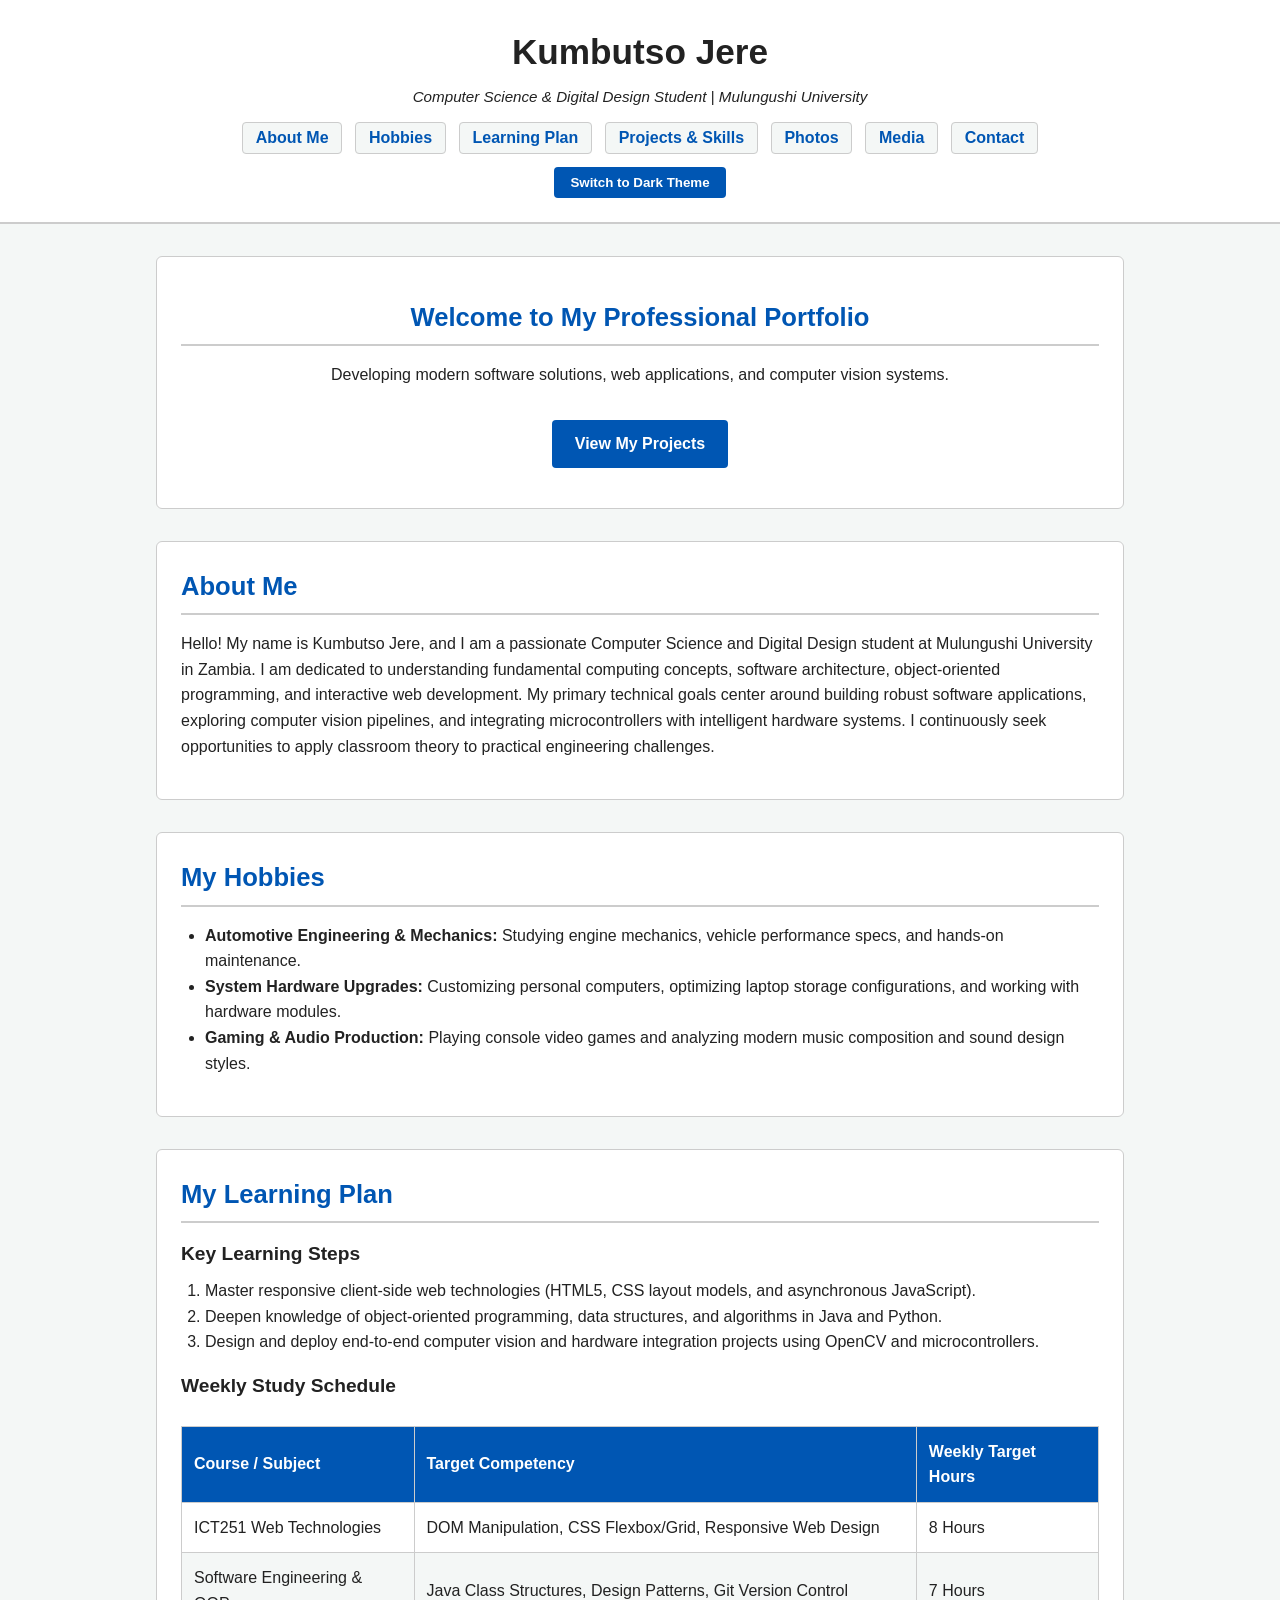
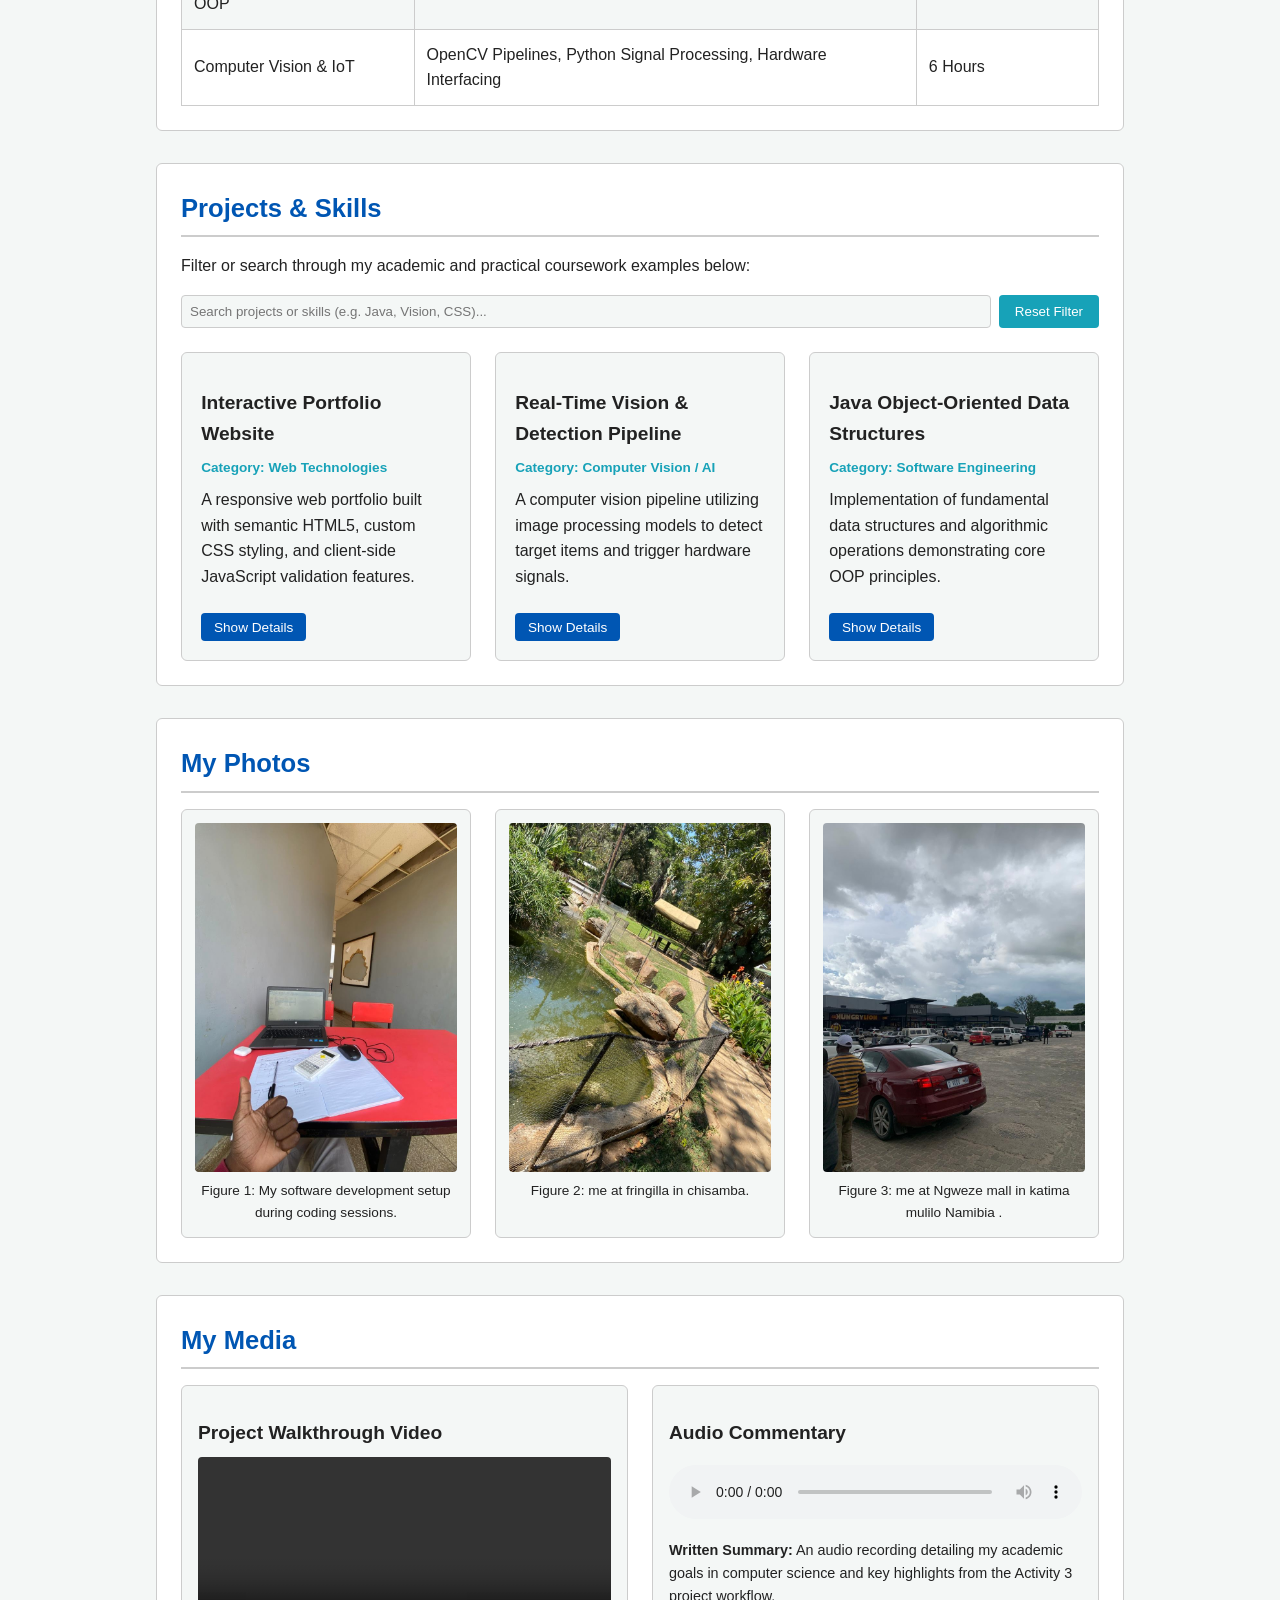
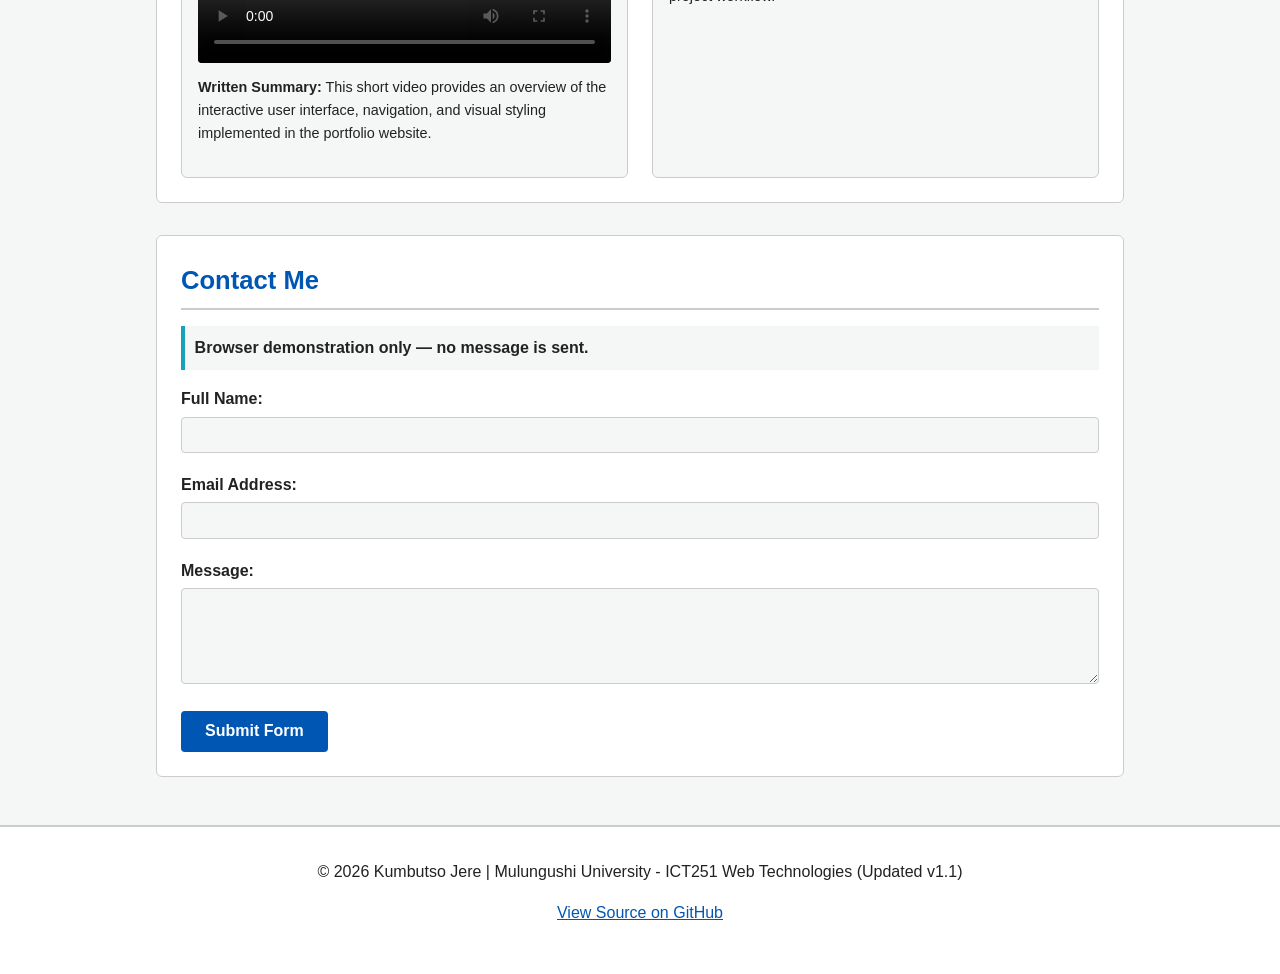
==== commit 2dda5ced: "updated footer" ====
--- a/index.html
+++ b/index.html
@@ -237,7 +237,7 @@
 
     <!-- Site Footer -->
     <footer id="site-footer">
-        <p>&copy; 2026 Kumbutso Jere | Mulungushi University - ICT251 Web Technologies</p>
+        <p>&copy; 2026 Kumbutso Jere | Mulungushi University - ICT251 Web Technologies (Updated v1.1)</p>
         <p>
             <a id="github-source-link" href="https://github.com/jerekumbutso26/myweb" target="_blank" rel="noopener noreferrer">View Source on GitHub</a>
         </p>
